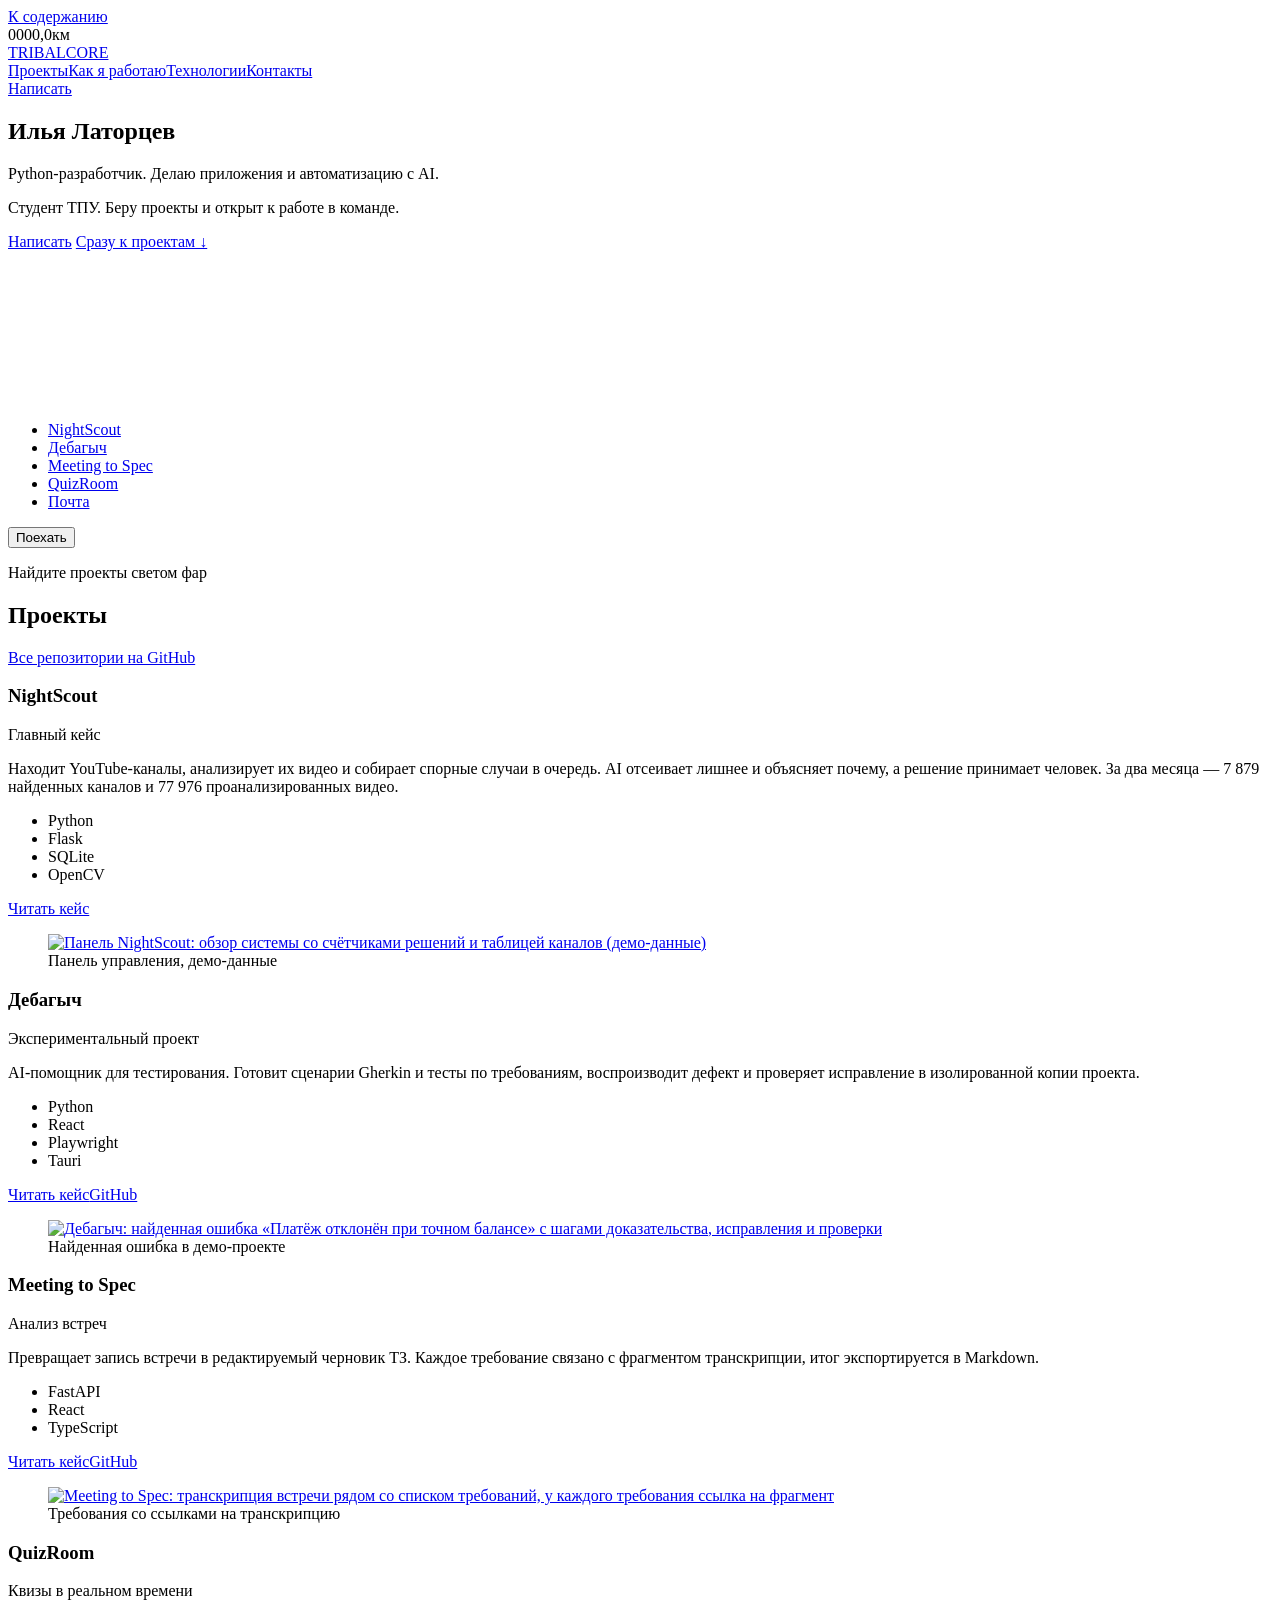
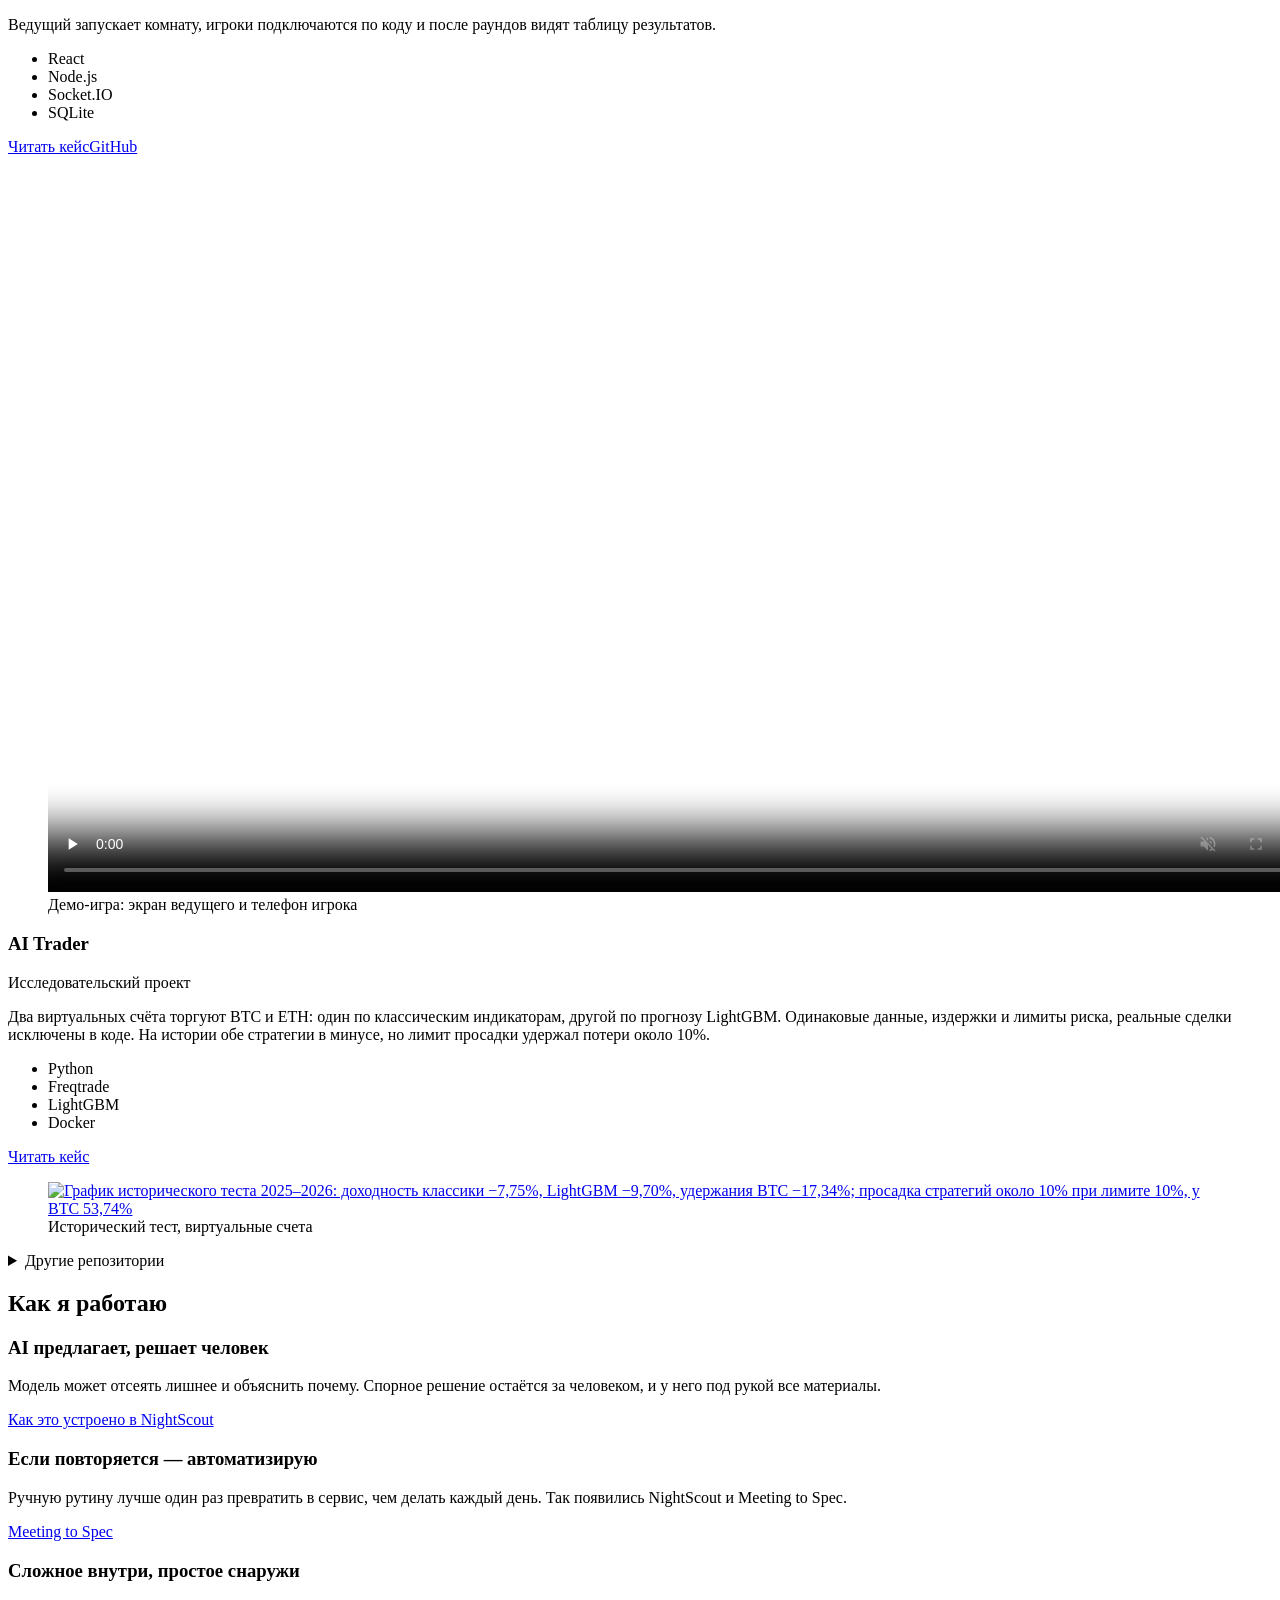
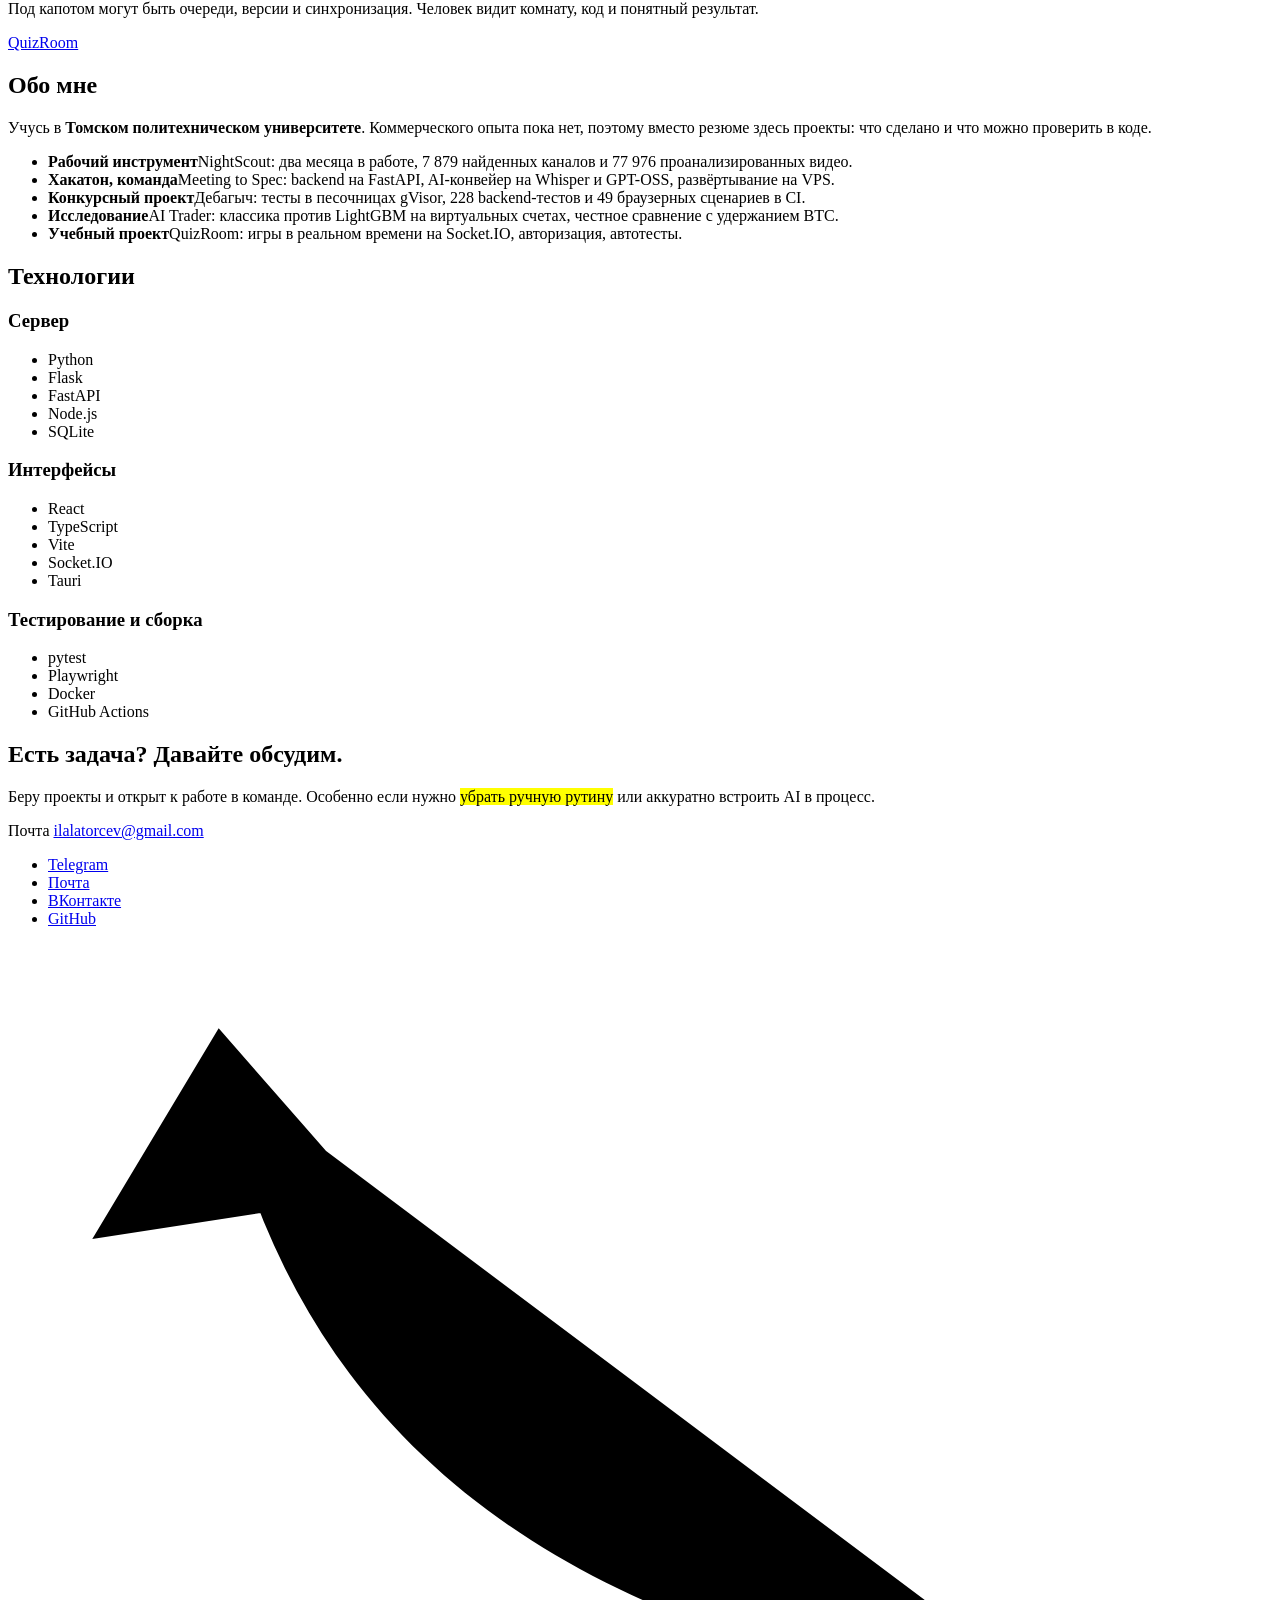
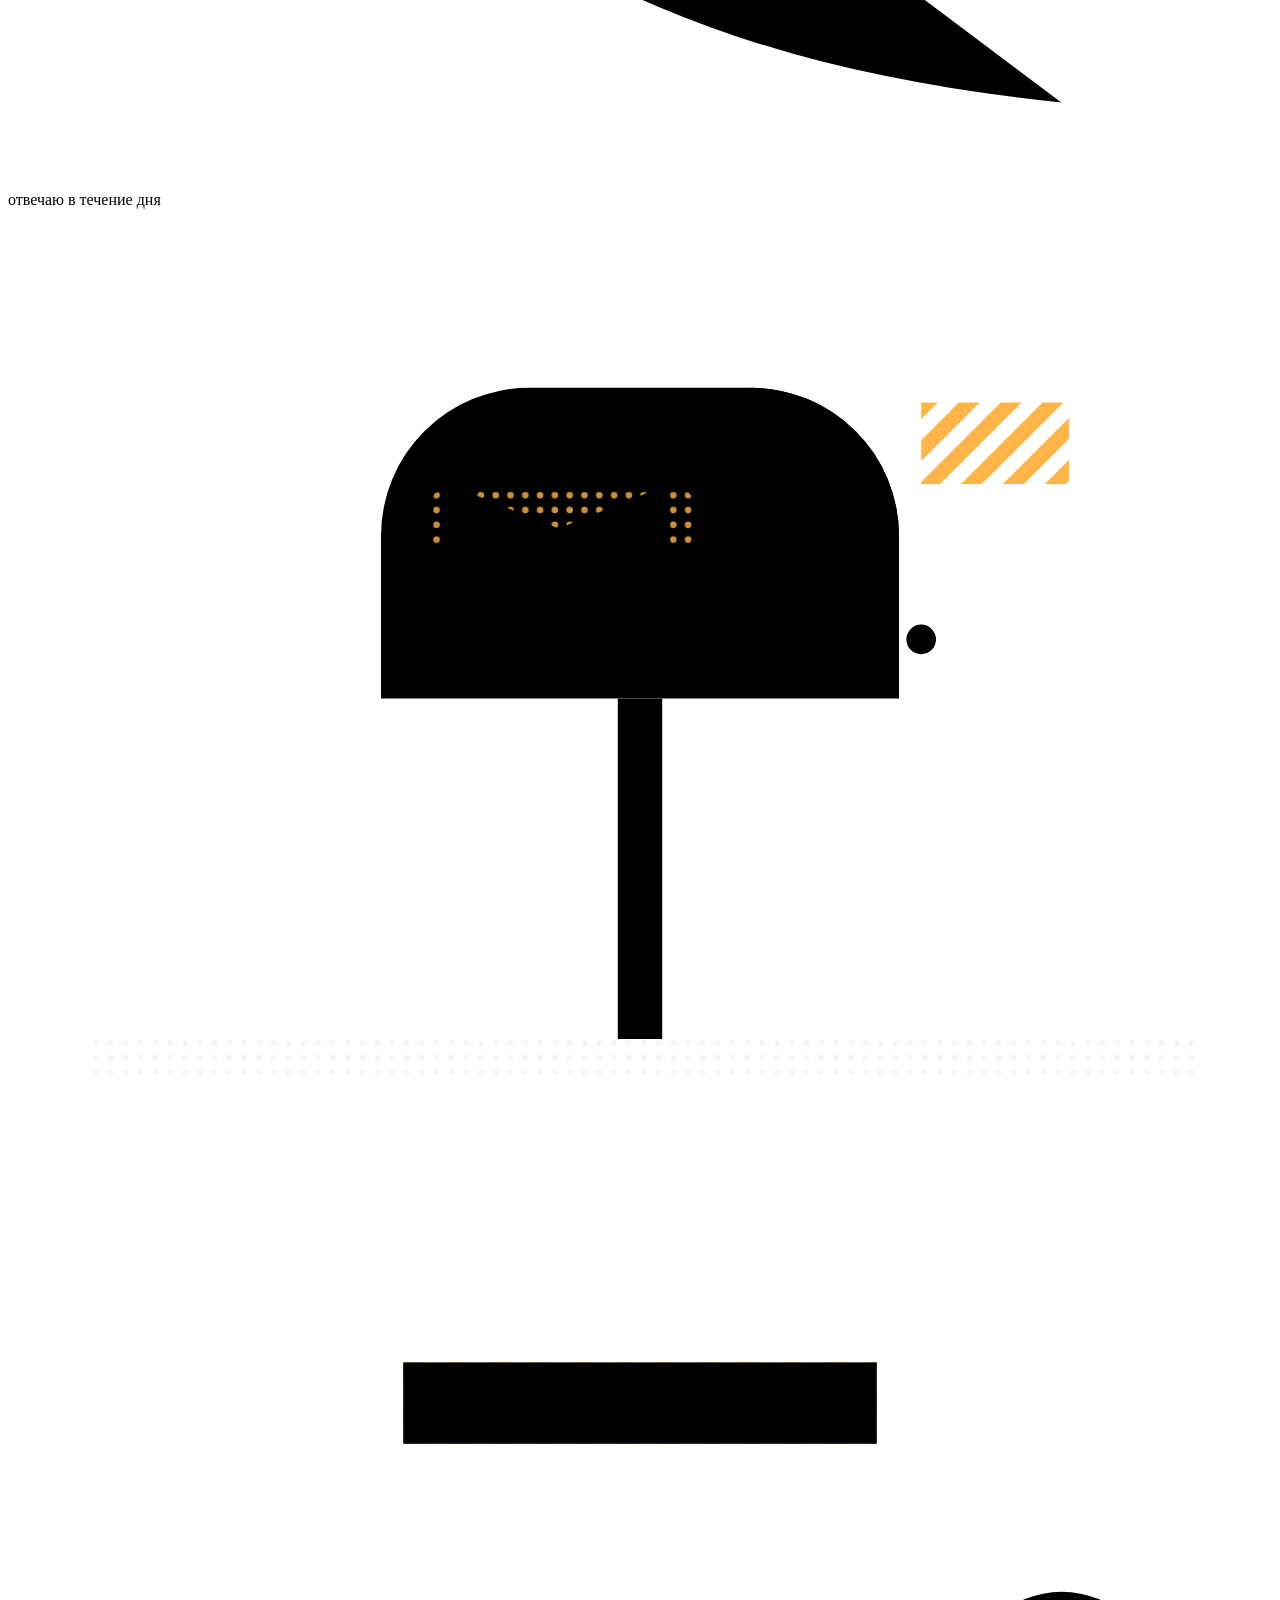
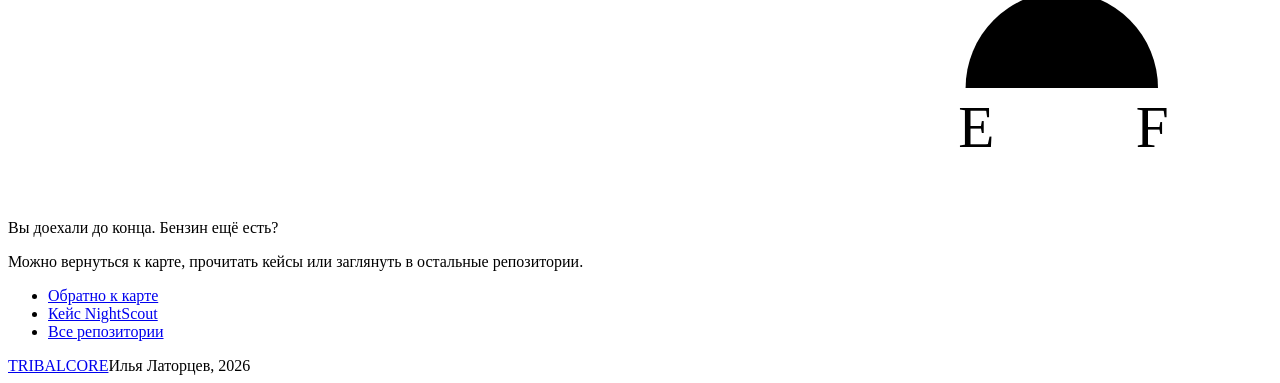
==== public/index.html @ ff216e02 "Portfolio site tribalcore.bond as deployed on 20.11.2026 Static site (public/), nginx and SNI router" ====
<!doctype html>
<html lang="ru">
<head>
  <meta charset="utf-8">
  <meta name="viewport" content="width=device-width, initial-scale=1">
  <meta name="theme-color" content="#0b1226">
  <meta name="description" content="Портфолио Ильи Латорцева. Python-разработчик: приложения и автоматизация с AI.">
  <link rel="canonical" href="https://tribalcore.bond/">
  <meta property="og:type" content="website">
  <meta property="og:locale" content="ru_RU">
  <meta property="og:site_name" content="TRIBALCORE">
  <meta property="og:title" content="Илья Латорцев, Python-разработчик">
  <meta property="og:description" content="Делаю приложения и автоматизацию с AI. Беру проекты и открыт к работе в команде.">
  <meta property="og:url" content="https://tribalcore.bond/">
  <meta property="og:image" content="https://tribalcore.bond/assets/og-home.jpg">
  <meta property="og:image:width" content="1200">
  <meta property="og:image:height" content="630">
  <meta name="twitter:card" content="summary_large_image">
  <link rel="icon" href="/assets/favicon.png" type="image/png">
  <link rel="preload" href="/assets/golos-cyrillic.woff2" as="font" type="font/woff2" crossorigin>
  <link rel="stylesheet" href="/assets/site.css">
  <title>Илья Латорцев | TRIBALCORE</title>
</head>
<body>
  <a class="skip-link" href="#main">К содержанию</a>

  <svg class="defs" width="0" height="0" aria-hidden="true" focusable="false">
    <defs>
      <pattern id="dots" width="4" height="4" patternUnits="userSpaceOnUse"><circle cx="1" cy="1" r=".75" fill="#e9eefb" opacity=".6"/></pattern>
      <pattern id="dots-amber" width="4" height="4" patternUnits="userSpaceOnUse"><circle cx="1" cy="1" r=".9" fill="#ffb547"/></pattern>
      <pattern id="dots-coral" width="4" height="4" patternUnits="userSpaceOnUse"><circle cx="1" cy="1" r=".9" fill="#ff8a7a"/></pattern>
      <pattern id="dots-lilac" width="4" height="4" patternUnits="userSpaceOnUse"><circle cx="1" cy="1" r=".9" fill="#b9a3ff"/></pattern>
      <pattern id="dots-aqua" width="4" height="4" patternUnits="userSpaceOnUse"><circle cx="1" cy="1" r=".9" fill="#6fd6c8"/></pattern>
      <pattern id="hatch-amber" width="8" height="8" patternUnits="userSpaceOnUse" patternTransform="rotate(45)"><rect width="4" height="8" fill="#ffb547"/></pattern>
    </defs>
  </svg>

  <div class="odo" aria-hidden="true">
    <div class="odo-ticks"></div>
    <div class="odo-read"><span class="odo-value" id="odo-value">0000,0</span><span class="odo-unit">км</span></div>
  </div>

  <header class="top">
    <div class="shell top-inner">
      <a class="brand" href="/" aria-label="TRIBALCORE, главная" translate="no"><i class="mark" aria-hidden="true"></i>TRIBALCORE</a>
      <nav aria-label="Разделы сайта">
        <a href="#projects">Проекты</a><a href="#principles">Как я работаю</a><a href="#stack">Технологии</a><a href="#contact">Контакты</a>
      </nav>
      <a class="btn btn-small" href="#contact">Написать</a>
    </div>
  </header>

  <main id="main" tabindex="-1">
    <section class="hero" aria-labelledby="hero-title">
      <div class="hero-text shell">
        <h1 id="hero-title">Илья Латорцев</h1>
        <p class="lead">Python-разработчик. Делаю приложения и автоматизацию с AI.</p>
        <p class="note">Студент ТПУ. Беру проекты и открыт к работе в команде.</p>
        <div class="hero-actions">
          <a class="btn btn-amber" href="#contact">Написать</a>
          <a class="text-link" href="#projects">Сразу к проектам ↓</a>
        </div>
      </div>

      <div class="scene" id="scene">
        <canvas class="scene-canvas" aria-hidden="true"></canvas>
        <ul class="pins" aria-label="Карта проектов">
          <li><a class="pin c-nightscout" href="/projects/nightscout" data-id="nightscout" data-title="NightScout"
                 data-desc="Находит YouTube-каналы. AI отсеивает лишнее, решает человек." data-cta="Читать кейс"><span class="pin-ring" aria-hidden="true"></span><span class="pin-label" translate="no">NightScout</span></a></li>
          <li><a class="pin c-debugych" href="/projects/debugych" data-id="debugych" data-title="Дебагыч"
                 data-desc="AI-помощник тестировщика: воспроизводит дефект и проверяет исправление." data-cta="Читать кейс"><span class="pin-ring" aria-hidden="true"></span><span class="pin-label" translate="no">Дебагыч</span></a></li>
          <li><a class="pin c-meeting" href="/projects/meeting-to-spec" data-id="meeting" data-title="Meeting to Spec"
                 data-desc="Превращает запись встречи в черновик ТЗ со ссылками на фрагменты." data-cta="Читать кейс"><span class="pin-ring" aria-hidden="true"></span><span class="pin-label" translate="no">Meeting to Spec</span></a></li>
          <li><a class="pin c-quizroom" href="/projects/quizroom" data-id="quizroom" data-title="QuizRoom"
                 data-desc="Квизы в реальном времени: комната, код для игроков, таблица результатов." data-cta="Читать кейс"><span class="pin-ring" aria-hidden="true"></span><span class="pin-label" translate="no">QuizRoom</span></a></li>
          <li><a class="pin c-mail" href="#contact" data-id="mail" data-title="Почтовый ящик"
                 data-desc="Есть задача или вакансия? Напишите, отвечаю в течение дня." data-cta="К контактам"><span class="pin-ring" aria-hidden="true"></span><span class="pin-label">Почта</span></a></li>
        </ul>
        <div class="scene-card" id="scene-card" hidden>
          <p class="card-title"><span class="card-dot" aria-hidden="true"></span><strong></strong></p>
          <p class="card-desc"></p>
          <a class="card-link text-link" href="#">Открыть</a>
        </div>
        <div class="scene-hint">
          <button class="btn btn-small" type="button" id="drive">Поехать</button>
          <p id="hint-text">Найдите проекты светом фар</p>
        </div>
        <p class="sr-only" aria-live="polite" id="scene-live"></p>
      </div>
    </section>

    <div class="hatch" aria-hidden="true"></div>

    <section class="section" id="projects" aria-labelledby="projects-title">
      <div class="shell">
        <div class="section-head">
          <h2 id="projects-title">Проекты</h2>
          <a class="text-link" href="https://github.com/tribalsm?tab=repositories">Все репозитории на GitHub</a>
        </div>

        <article class="project c-nightscout is-lead">
          <div class="project-text">
            <h3 translate="no">NightScout</h3>
            <p class="project-kind">Главный кейс</p>
            <p>Находит YouTube-каналы, анализирует их видео и собирает спорные случаи в очередь. AI отсеивает лишнее и объясняет почему, а решение принимает человек. За два месяца&nbsp;— 7&nbsp;879 найденных каналов и 77&nbsp;976 проанализированных видео.</p>
            <ul class="tags" aria-label="Технологии"><li>Python</li><li>Flask</li><li>SQLite</li><li>OpenCV</li></ul>
            <a class="text-link" href="/projects/nightscout">Читать кейс</a>
          </div>
          <figure class="project-art shot">
            <a class="shot-frame" href="/assets/case-nightscout.webp"><img src="/assets/case-nightscout.webp" width="1120" height="700" loading="lazy" decoding="async" alt="Панель NightScout: обзор системы со счётчиками решений и таблицей каналов (демо-данные)"></a>
            <figcaption>Панель управления, демо-данные</figcaption>
          </figure>
        </article>

        <article class="project c-debugych is-flip">
          <div class="project-text">
            <h3 translate="no">Дебагыч</h3>
            <p class="project-kind">Экспериментальный проект</p>
            <p>AI-помощник для тестирования. Готовит сценарии Gherkin и тесты по требованиям, воспроизводит дефект и проверяет исправление в изолированной копии проекта.</p>
            <ul class="tags" aria-label="Технологии"><li>Python</li><li>React</li><li>Playwright</li><li>Tauri</li></ul>
            <p class="project-links"><a class="text-link" href="/projects/debugych">Читать кейс</a><a class="text-link" href="https://github.com/tribalsm/debugych">GitHub</a></p>
          </div>
          <figure class="project-art shot">
            <a class="shot-frame" href="/assets/case-debugych.webp"><img src="/assets/case-debugych.webp" width="1120" height="639" loading="lazy" decoding="async" alt="Дебагыч: найденная ошибка «Платёж отклонён при точном балансе» с шагами доказательства, исправления и проверки"></a>
            <figcaption>Найденная ошибка в демо-проекте</figcaption>
          </figure>
        </article>

        <article class="project c-meeting">
          <div class="project-text">
            <h3 translate="no">Meeting to Spec</h3>
            <p class="project-kind">Анализ встреч</p>
            <p>Превращает запись встречи в редактируемый черновик ТЗ. Каждое требование связано с фрагментом транскрипции, итог экспортируется в Markdown.</p>
            <ul class="tags" aria-label="Технологии"><li>FastAPI</li><li>React</li><li>TypeScript</li></ul>
            <p class="project-links"><a class="text-link" href="/projects/meeting-to-spec">Читать кейс</a><a class="text-link" href="https://github.com/tribalsm/meeting-to-spec">GitHub</a></p>
          </div>
          <figure class="project-art shot">
            <a class="shot-frame" href="/assets/case-meeting.webp"><img src="/assets/case-meeting.webp" width="656" height="440" loading="lazy" decoding="async" alt="Meeting to Spec: транскрипция встречи рядом со списком требований, у каждого требования ссылка на фрагмент"></a>
            <figcaption>Требования со ссылками на транскрипцию</figcaption>
          </figure>
        </article>

        <article class="project c-quizroom is-flip">
          <div class="project-text">
            <h3 translate="no">QuizRoom</h3>
            <p class="project-kind">Квизы в реальном времени</p>
            <p>Ведущий запускает комнату, игроки подключаются по коду и после раундов видят таблицу результатов.</p>
            <ul class="tags" aria-label="Технологии"><li>React</li><li>Node.js</li><li>Socket.IO</li><li>SQLite</li></ul>
            <p class="project-links"><a class="text-link" href="/projects/quizroom">Читать кейс</a><a class="text-link" href="https://github.com/tribalsm/quizroom">GitHub</a></p>
          </div>
          <figure class="project-art shot">
            <div class="shot-frame"><video class="demo-video" src="/assets/quizroom-demo.mp4" poster="/assets/quizroom-demo-poster.webp" width="1280" height="720" muted loop playsinline preload="none" controls aria-label="Запись демо-игры QuizRoom: экран ведущего и телефон игрока"></video></div>
            <figcaption>Демо-игра: экран ведущего и телефон игрока</figcaption>
          </figure>
        </article>

        <article class="project c-trader">
          <div class="project-text">
            <h3 translate="no">AI Trader</h3>
            <p class="project-kind">Исследовательский проект</p>
            <p>Два виртуальных счёта торгуют BTC и ETH: один по классическим индикаторам, другой по прогнозу LightGBM. Одинаковые данные, издержки и лимиты риска, реальные сделки исключены в коде. На истории обе стратегии в минусе, но лимит просадки удержал потери около 10%.</p>
            <ul class="tags" aria-label="Технологии"><li>Python</li><li>Freqtrade</li><li>LightGBM</li><li>Docker</li></ul>
            <a class="text-link" href="/projects/ai-trader">Читать кейс</a>
          </div>
          <figure class="project-art shot">
            <a class="shot-frame" href="/assets/case-trader.webp"><img src="/assets/case-trader.webp" width="1120" height="700" loading="lazy" decoding="async" alt="График исторического теста 2025–2026: доходность классики −7,75%, LightGBM −9,70%, удержания BTC −17,34%; просадка стратегий около 10% при лимите 10%, у BTC 53,74%"></a>
            <figcaption>Исторический тест, виртуальные счета</figcaption>
          </figure>
        </article>

        <details class="more">
          <summary>Другие репозитории</summary>
          <ul>
            <li><a class="text-link" href="https://github.com/tribalsm/BookofRecipes">HardRecipe</a><span>Макет поиска рецептов по продуктам</span></li>
            <li><a class="text-link" href="https://github.com/tribalsm/sitefortopit">Сайт-визитка</a><span>Личный одностраничный сайт</span></li>
          </ul>
        </details>
      </div>
    </section>

    <div class="hatch" aria-hidden="true"></div>

    <section class="section" id="principles" aria-labelledby="principles-title">
      <div class="shell">
        <h2 id="principles-title">Как я работаю</h2>
        <div class="principles">
          <article>
            <h3>AI предлагает, решает человек</h3>
            <p>Модель может отсеять лишнее и объяснить почему. Спорное решение остаётся за человеком, и у него под рукой все материалы.</p>
            <a class="text-link" href="/projects/nightscout">Как это устроено в NightScout</a>
          </article>
          <article>
            <h3>Если повторяется — автоматизирую</h3>
            <p>Ручную рутину лучше один раз превратить в сервис, чем делать каждый день. Так появились NightScout и Meeting to Spec.</p>
            <a class="text-link" href="/projects/meeting-to-spec">Meeting to Spec</a>
          </article>
          <article>
            <h3>Сложное внутри, простое снаружи</h3>
            <p>Под капотом могут быть очереди, версии и синхронизация. Человек видит комнату, код и понятный результат.</p>
            <a class="text-link" href="/projects/quizroom">QuizRoom</a>
          </article>
        </div>
      </div>
    </section>

    <div class="hatch" aria-hidden="true"></div>

    <section class="section" id="about" aria-labelledby="about-title">
      <div class="shell about">
        <h2 id="about-title">Обо мне</h2>
        <div class="about-text">
          <p>Учусь в <strong>Томском политехническом университете</strong>. Коммерческого опыта пока нет, поэтому вместо резюме здесь проекты: что сделано и что можно проверить в коде.</p>
          <ul class="about-list">
            <li class="c-nightscout"><b>Рабочий инструмент</b><span>NightScout: два месяца в работе, 7&nbsp;879 найденных каналов и 77&nbsp;976 проанализированных видео.</span></li>
            <li class="c-meeting"><b>Хакатон, команда</b><span>Meeting to Spec: backend на FastAPI, AI-конвейер на Whisper и GPT-OSS, развёртывание на VPS.</span></li>
            <li class="c-debugych"><b>Конкурсный проект</b><span>Дебагыч: тесты в песочницах gVisor, 228 backend-тестов и 49 браузерных сценариев в CI.</span></li>
            <li class="c-trader"><b>Исследование</b><span>AI Trader: классика против LightGBM на виртуальных счетах, честное сравнение с удержанием BTC.</span></li>
            <li class="c-quizroom"><b>Учебный проект</b><span>QuizRoom: игры в реальном времени на Socket.IO, авторизация, автотесты.</span></li>
          </ul>
        </div>
      </div>
    </section>

    <div class="hatch" aria-hidden="true"></div>

    <section class="section" id="stack" aria-labelledby="stack-title">
      <div class="shell">
        <h2 id="stack-title">Технологии</h2>
        <div class="stack">
          <div><h3>Сервер</h3><ul class="tags"><li>Python</li><li>Flask</li><li>FastAPI</li><li>Node.js</li><li>SQLite</li></ul></div>
          <div><h3>Интерфейсы</h3><ul class="tags"><li>React</li><li>TypeScript</li><li>Vite</li><li>Socket.IO</li><li>Tauri</li></ul></div>
          <div><h3>Тестирование и сборка</h3><ul class="tags"><li>pytest</li><li>Playwright</li><li>Docker</li><li>GitHub Actions</li></ul></div>
        </div>
      </div>
    </section>

    <div class="hatch" aria-hidden="true"></div>

    <section class="section contact" id="contact" aria-labelledby="contact-title">
      <div class="shell contact-inner">
        <div class="contact-text">
          <h2 id="contact-title">Есть задача? Давайте обсудим.</h2>
          <p class="contact-lead">Беру проекты и открыт к работе в команде. Особенно если нужно <mark>убрать ручную рутину</mark> или аккуратно встроить AI в процесс.</p>
          <p class="mail-line">Почта <a href="mailto:ilalatorcev@gmail.com" translate="no">ilalatorcev@gmail.com</a>
            <button class="copy" type="button" id="copy-mail" data-mail="ilalatorcev@gmail.com" hidden>Скопировать</button>
            <span class="copy-status" role="status" id="copy-status"></span></p>
          <ul class="contact-buttons">
            <li><a class="btn btn-amber" href="https://t.me/TribalSM">Telegram</a></li>
            <li><a class="btn" href="mailto:ilalatorcev@gmail.com">Почта</a></li>
            <li><a class="btn" href="https://vk.ru/ilya_latorcev">ВКонтакте</a></li>
            <li><a class="btn" href="https://github.com/tribalsm">GitHub</a></li>
          </ul>
          <p class="scribble"><svg viewBox="0 0 60 40" aria-hidden="true"><path d="M50 36 C30 34 14 26 10 6 M4 14 L10 4 L17 12"/></svg>отвечаю в течение дня</p>
        </div>
        <figure class="contact-art" aria-hidden="true">
          <svg viewBox="0 0 320 240" class="ill">
            <line x1="10" y1="220" x2="310" y2="220"/>
            <rect x="10" y="220" width="300" height="12" fill="url(#dots)" stroke="none"/>
            <rect x="154" y="128" width="12" height="92" class="ill-fill"/>
            <path d="M90 128 V84 a40 40 0 0 1 40 -40 H190 a40 40 0 0 1 40 40 V128 Z" class="ill-fill"/>
            <path d="M190 44 a40 40 0 0 1 40 40 V128"/>
            <line x1="112" y1="100" x2="168" y2="100"/>
            <rect x="104" y="72" width="70" height="16" rx="2" fill="url(#dots-amber)" stroke="none" opacity=".8"/>
            <path d="M108 70 h60 v20 h-60 Z M108 70 l30 12 l30 -12"/>
            <line x1="236" y1="112" x2="236" y2="48"/>
            <path d="M236 48 h40 v22 h-40" fill="url(#hatch-amber)"/>
            <circle cx="236" cy="112" r="4" class="ill-fill"/>
          </svg>
        </figure>
      </div>
    </section>
  </main>

  <footer class="end">
    <div class="shell end-inner">
      <figure class="end-art" aria-hidden="true">
        <svg viewBox="0 0 320 180" class="ill">
          <path d="M40 176 L140 40 M280 176 L180 40"/>
          <path d="M160 176 V150 M160 136 V112 M160 98 V80 M160 68 V56" stroke-dasharray="1 0"/>
          <rect x="96" y="62" width="128" height="22" fill="url(#hatch-amber)" stroke="none"/>
          <rect x="96" y="62" width="128" height="22"/>
          <line x1="106" y1="84" x2="106" y2="118"/><line x1="214" y1="84" x2="214" y2="118"/>
          <path d="M248 150 a26 26 0 0 1 52 0"/>
          <line x1="274" y1="150" x2="258" y2="134" class="accent-stroke" stroke-width="2.4"/>
          <text x="246" y="166" class="ill-text">E</text><text x="294" y="166" class="ill-text">F</text>
        </svg>
      </figure>
      <div class="end-text">
        <p class="end-title">Вы доехали до конца. Бензин ещё есть?</p>
        <p>Можно вернуться к карте, прочитать кейсы или заглянуть в остальные репозитории.</p>
        <ul class="end-links">
          <li><a class="text-link" href="#main">Обратно к карте</a></li>
          <li><a class="text-link" href="/projects/nightscout">Кейс NightScout</a></li>
          <li><a class="text-link" href="https://github.com/tribalsm?tab=repositories">Все репозитории</a></li>
        </ul>
      </div>
    </div>
    <div class="shell end-bottom"><a class="brand" href="/" translate="no"><i class="mark" aria-hidden="true"></i>TRIBALCORE</a><span>Илья Латорцев, 2026</span></div>
  </footer>

  <script src="/assets/site.js" defer></script>
  <script src="/assets/scene2d.js" defer></script>
  <script type="module" src="/assets/scene3d.js"></script>
</body>
</html>
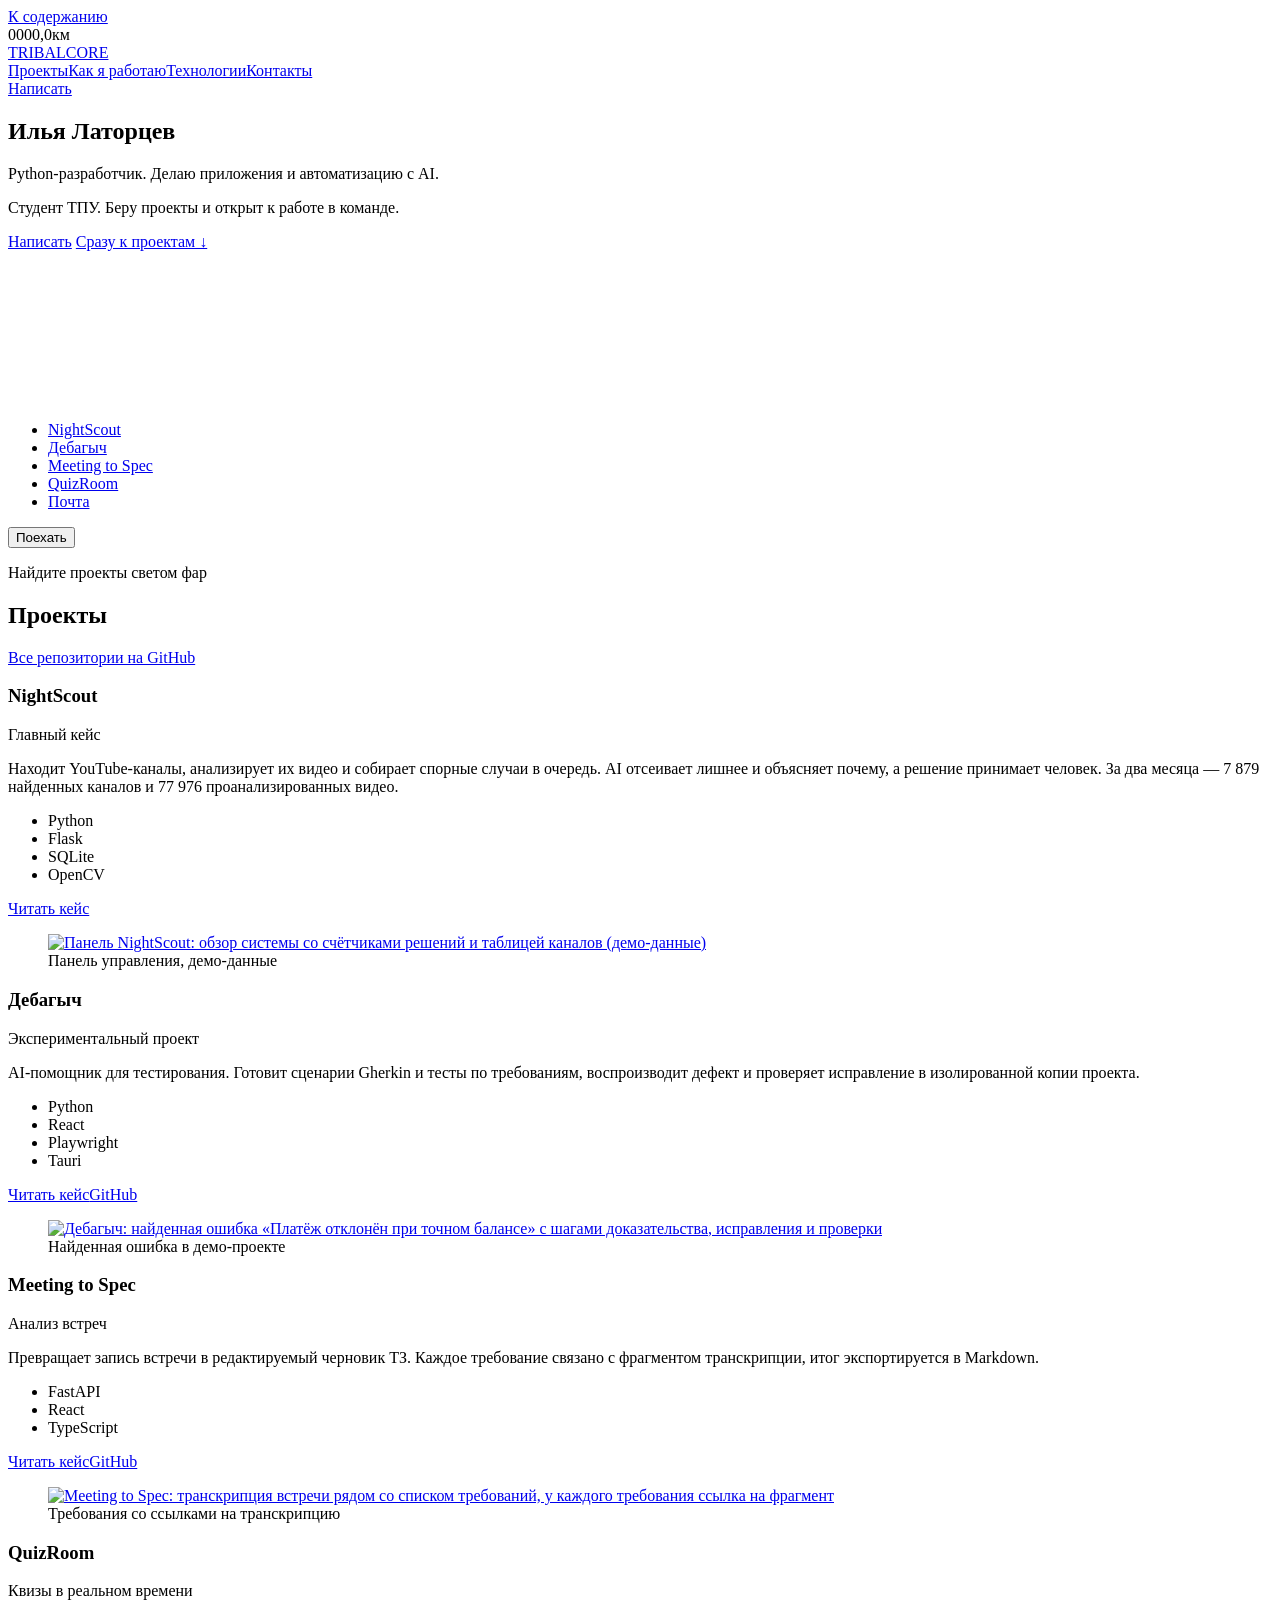
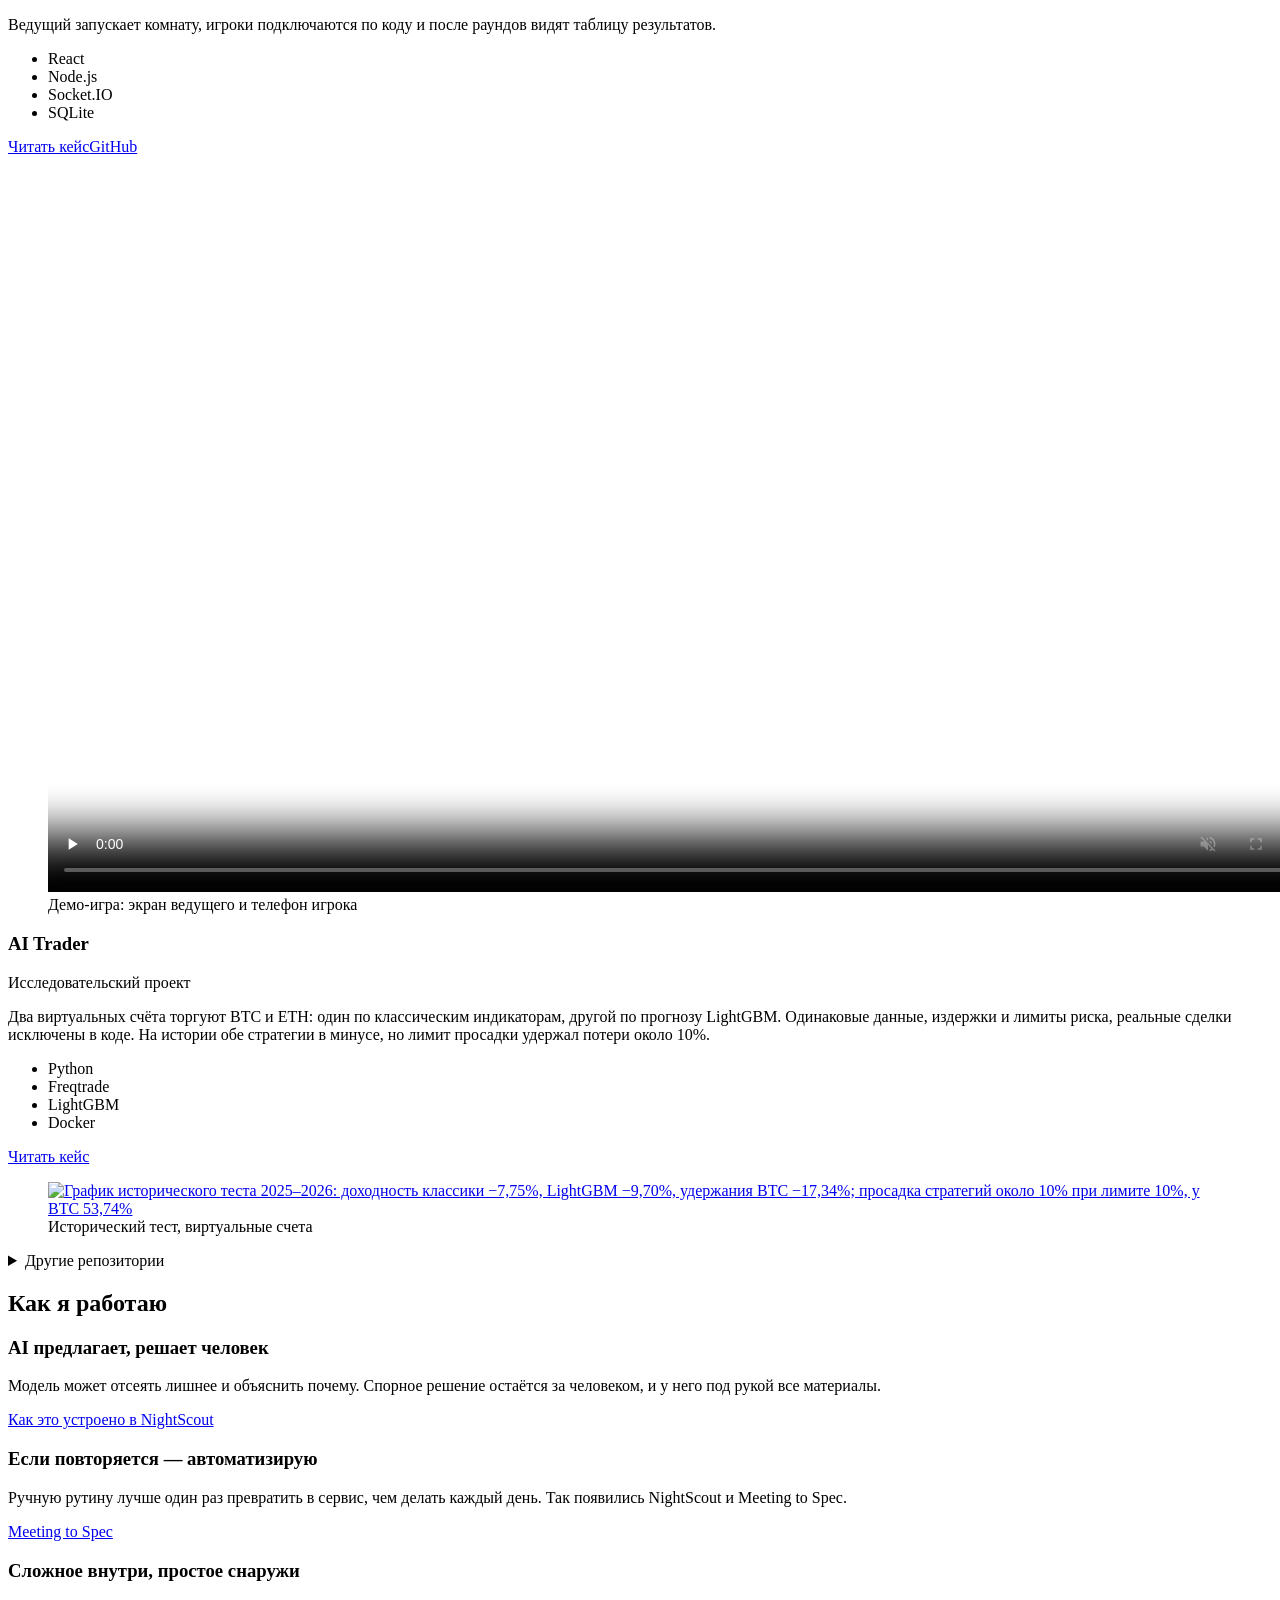
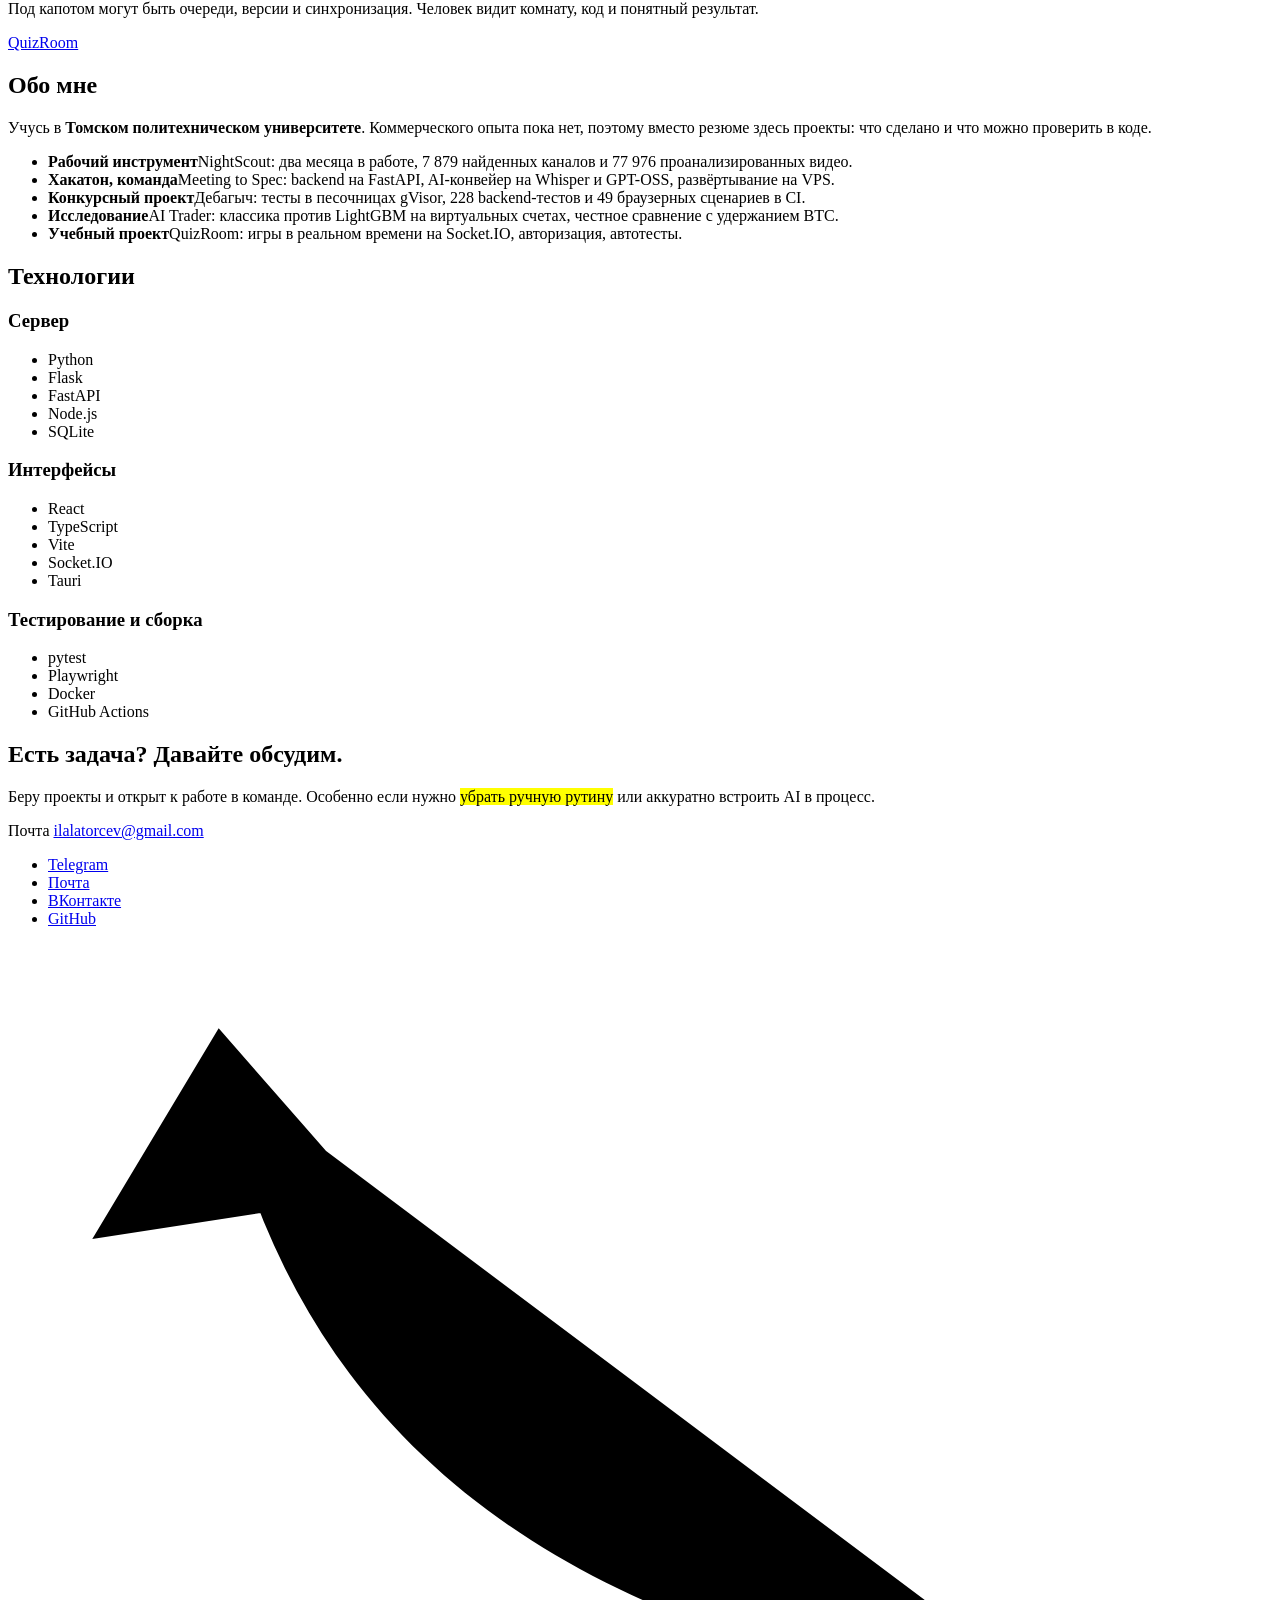
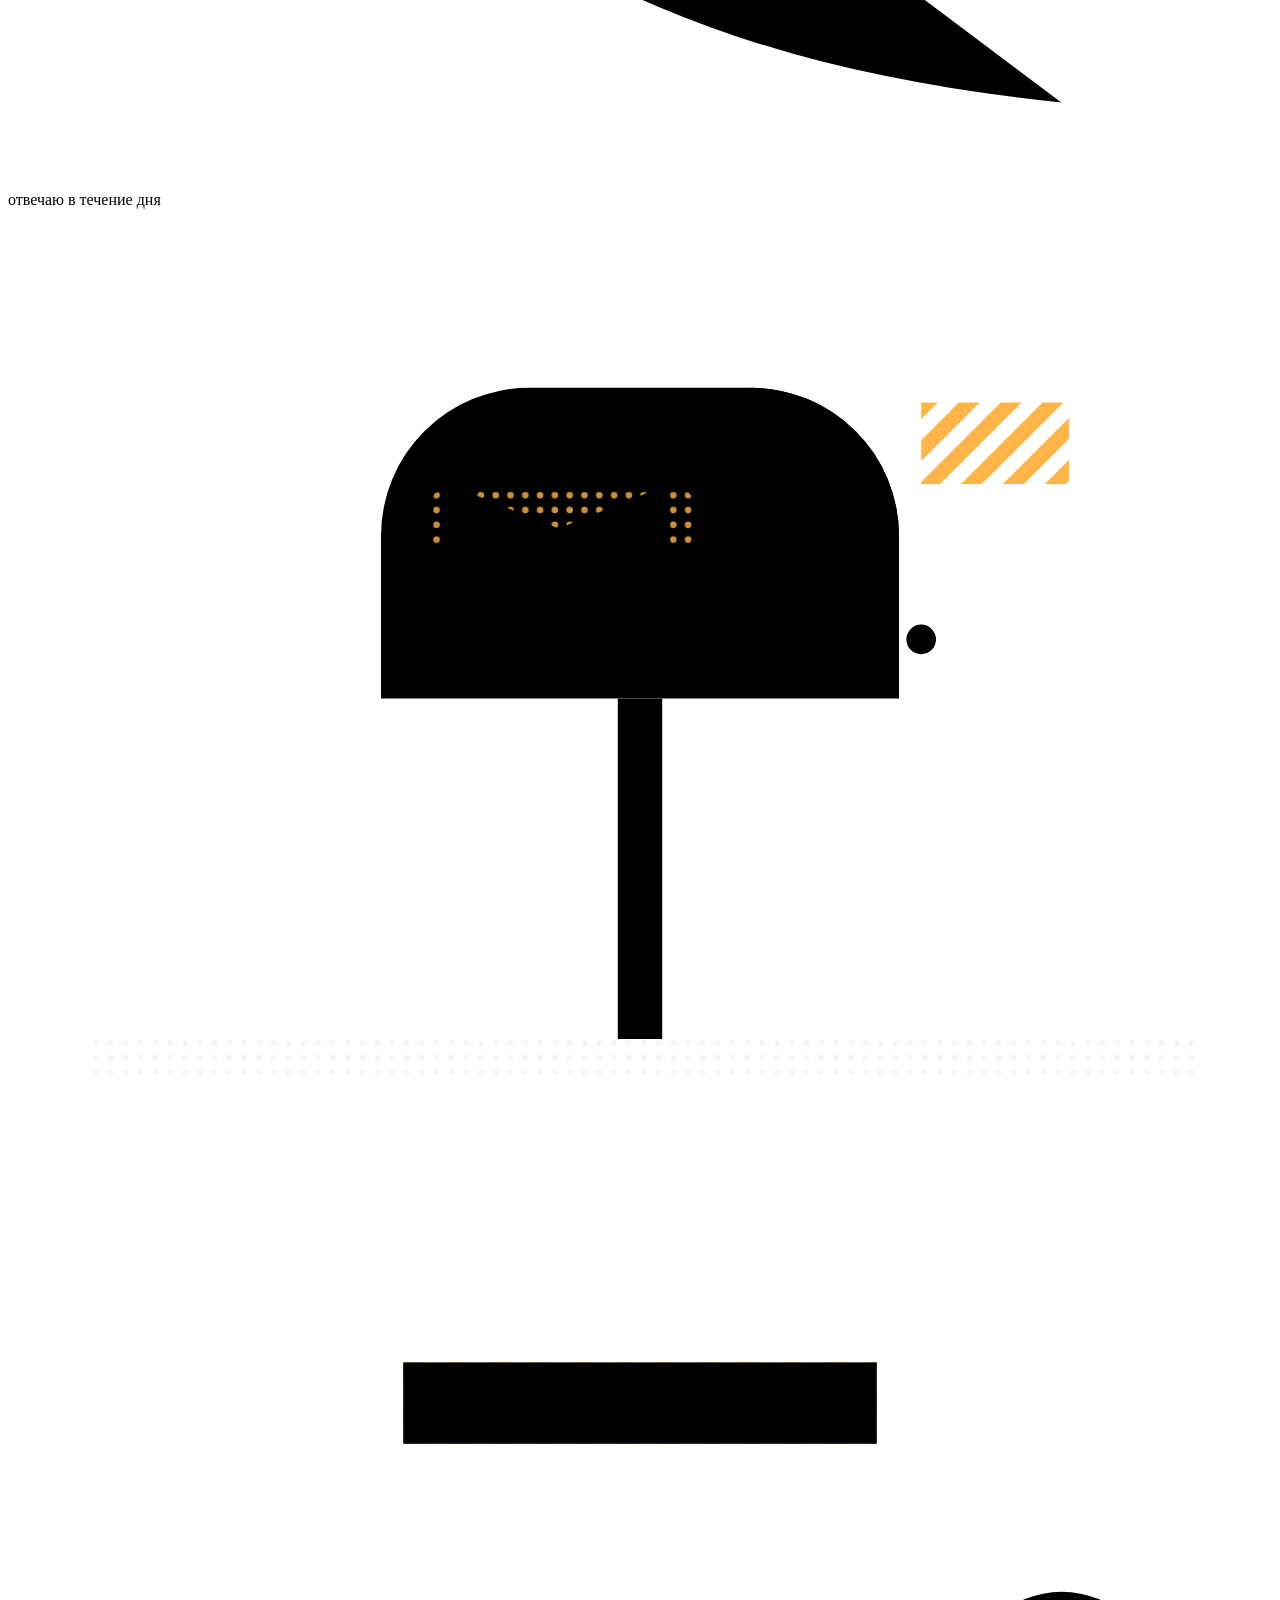
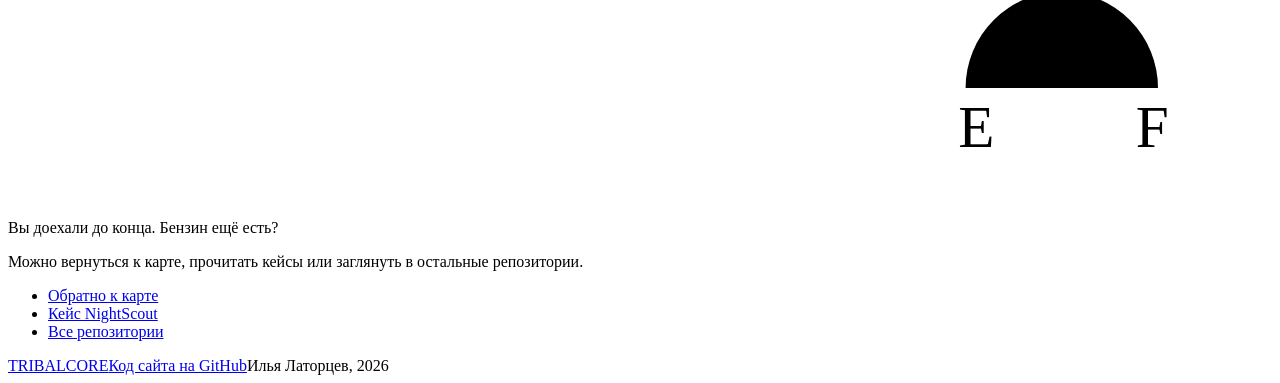
==== commit 0e62fd8f: "Link the site's source repository in the footer Co-Authored-By: Claude Opus 5.5 <noreply@anthropic.c" ====
--- a/public/index.html
+++ b/public/index.html
@@ -295,7 +295,7 @@
         </ul>
       </div>
     </div>
-    <div class="shell end-bottom"><a class="brand" href="/" translate="no"><i class="mark" aria-hidden="true"></i>TRIBALCORE</a><span>Илья Латорцев, 2026</span></div>
+    <div class="shell end-bottom"><a class="brand" href="/" translate="no"><i class="mark" aria-hidden="true"></i>TRIBALCORE</a><a class="end-source" href="https://github.com/tribalsm/tribalcore">Код сайта на GitHub</a><span>Илья Латорцев, 2026</span></div>
   </footer>
 
   <script src="/assets/site.js" defer></script>
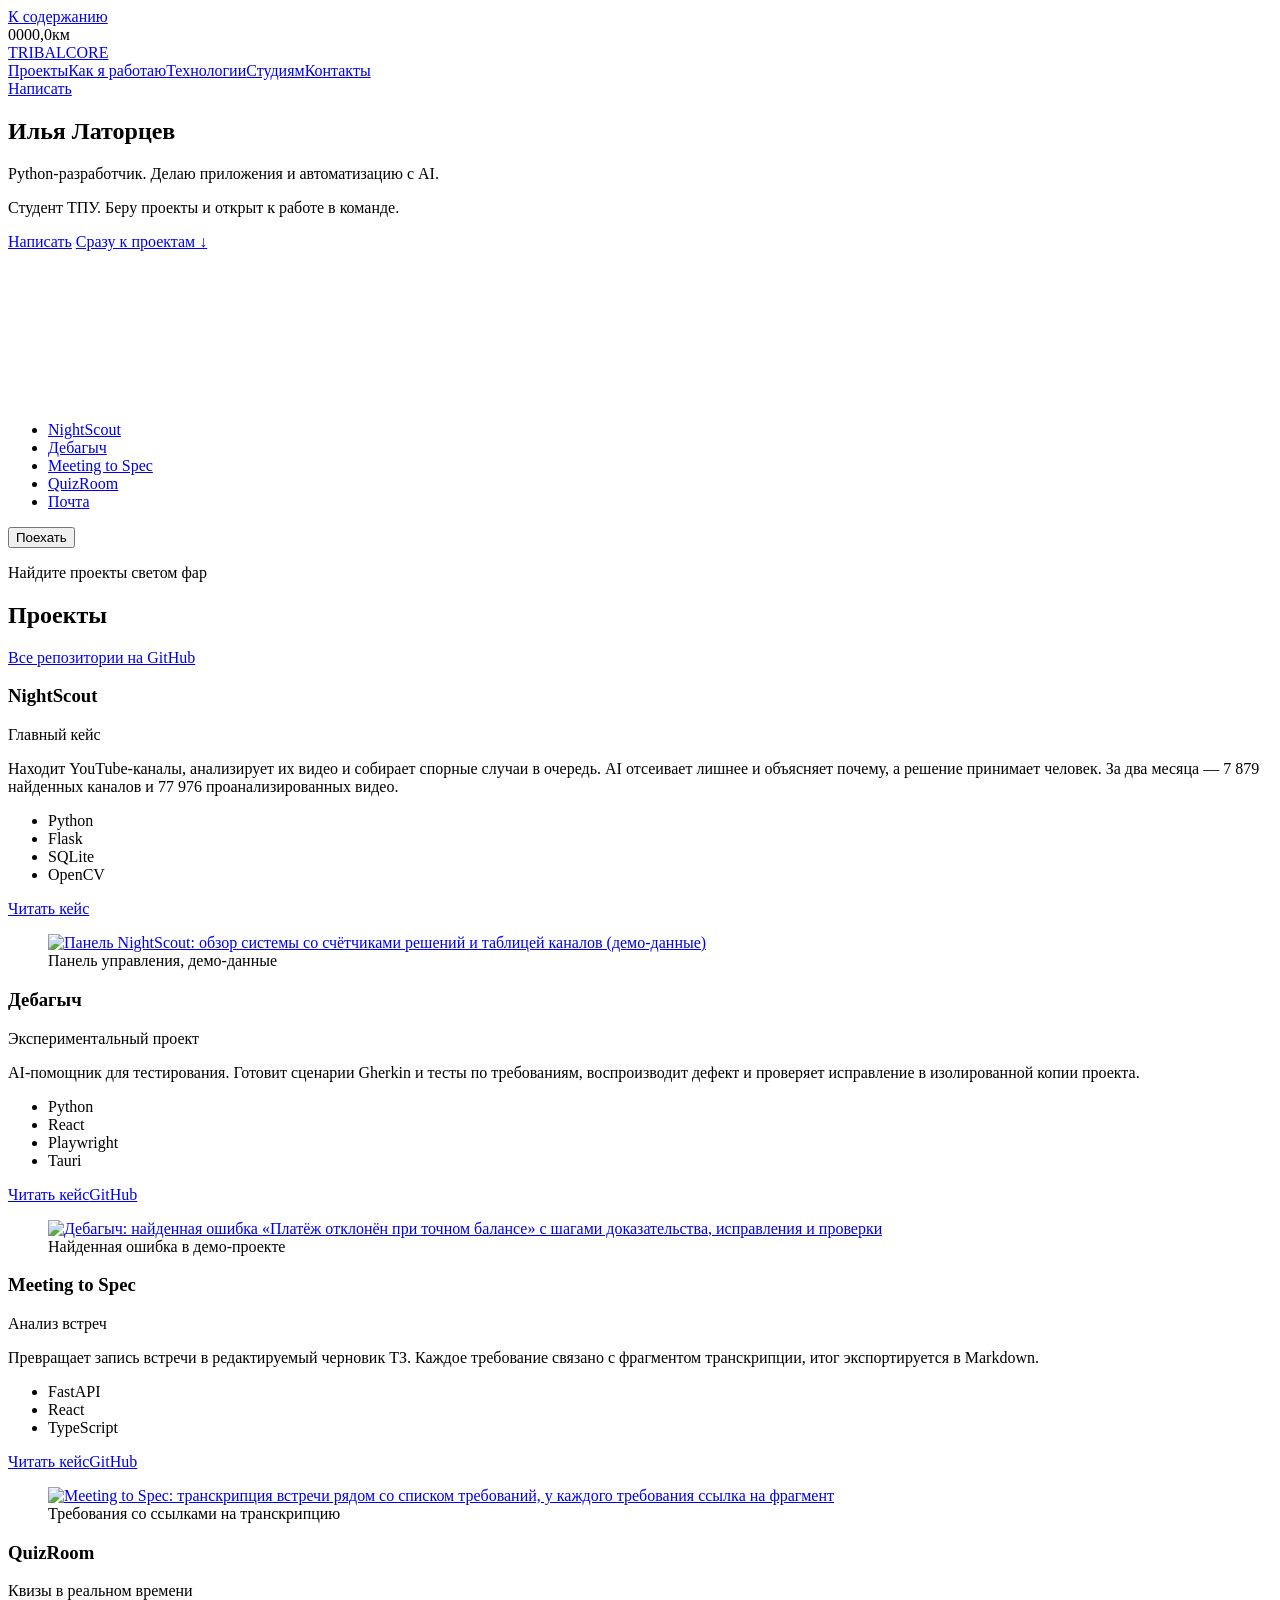
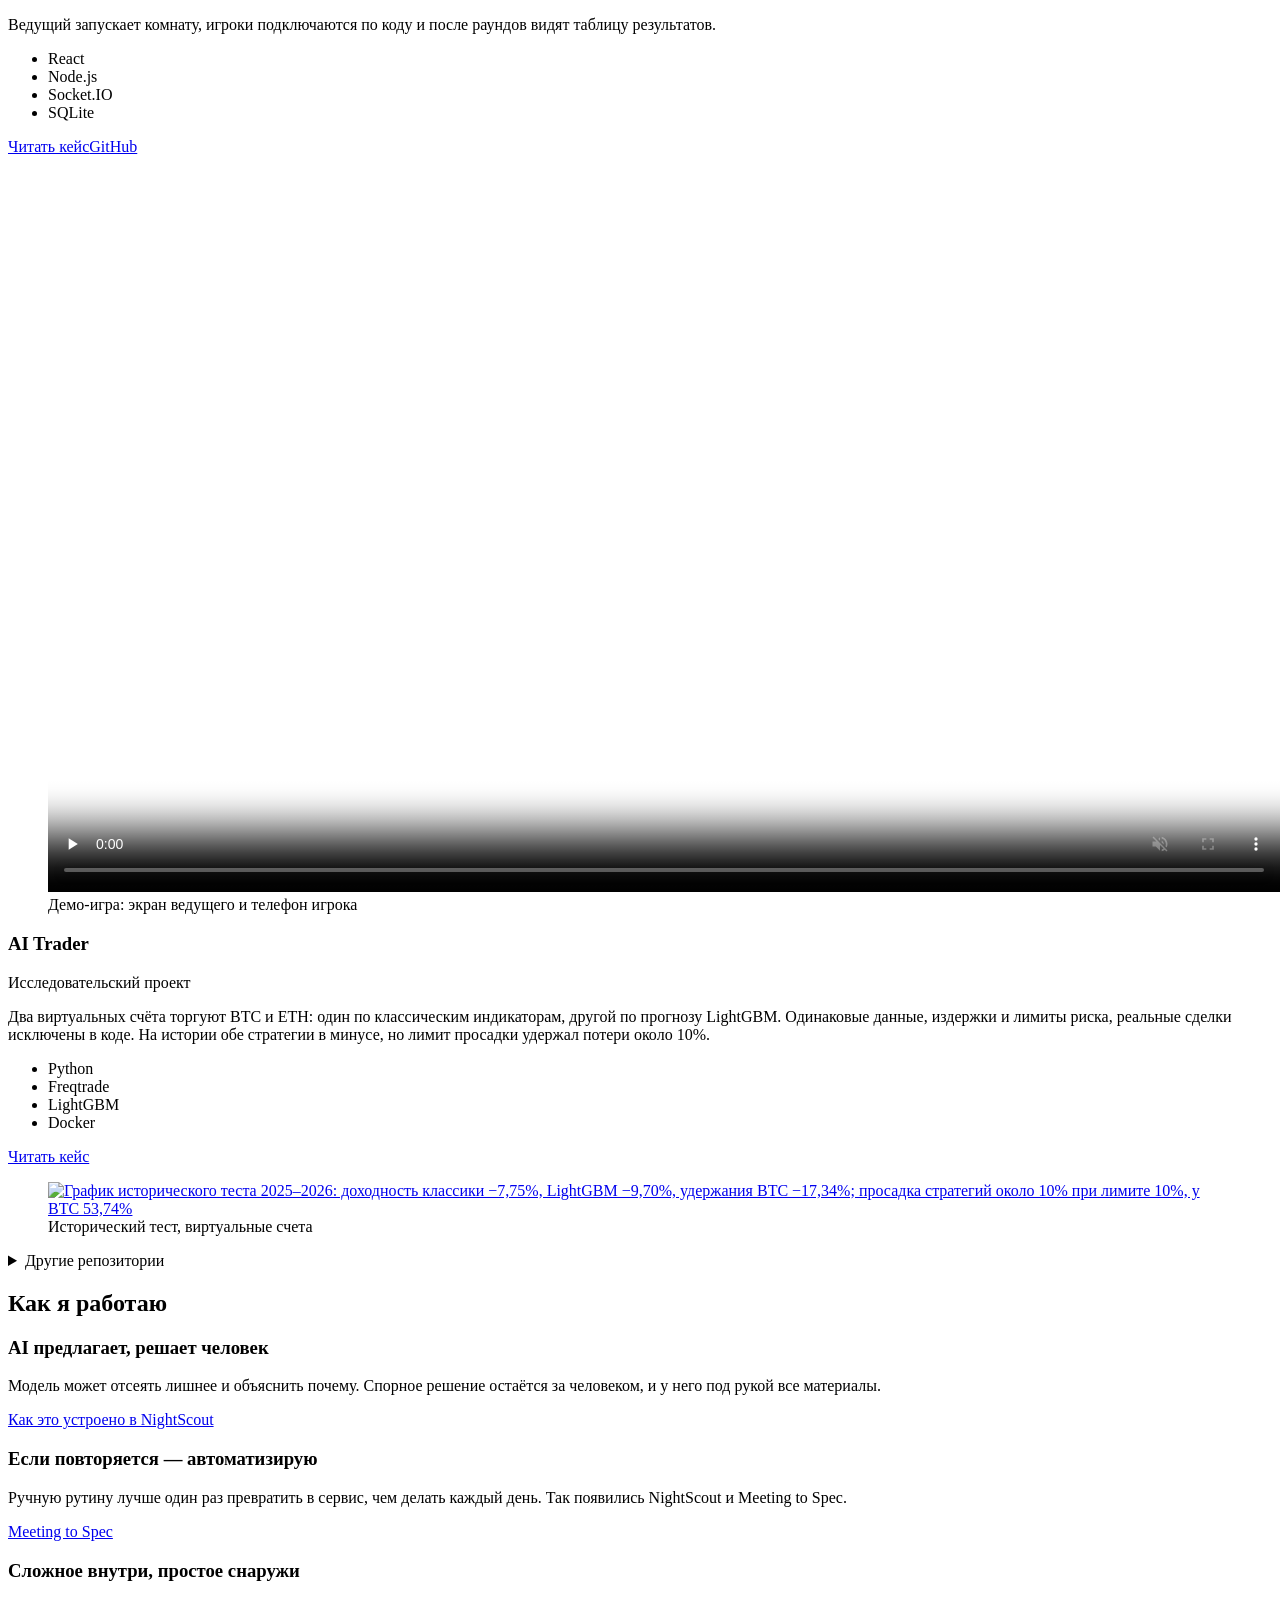
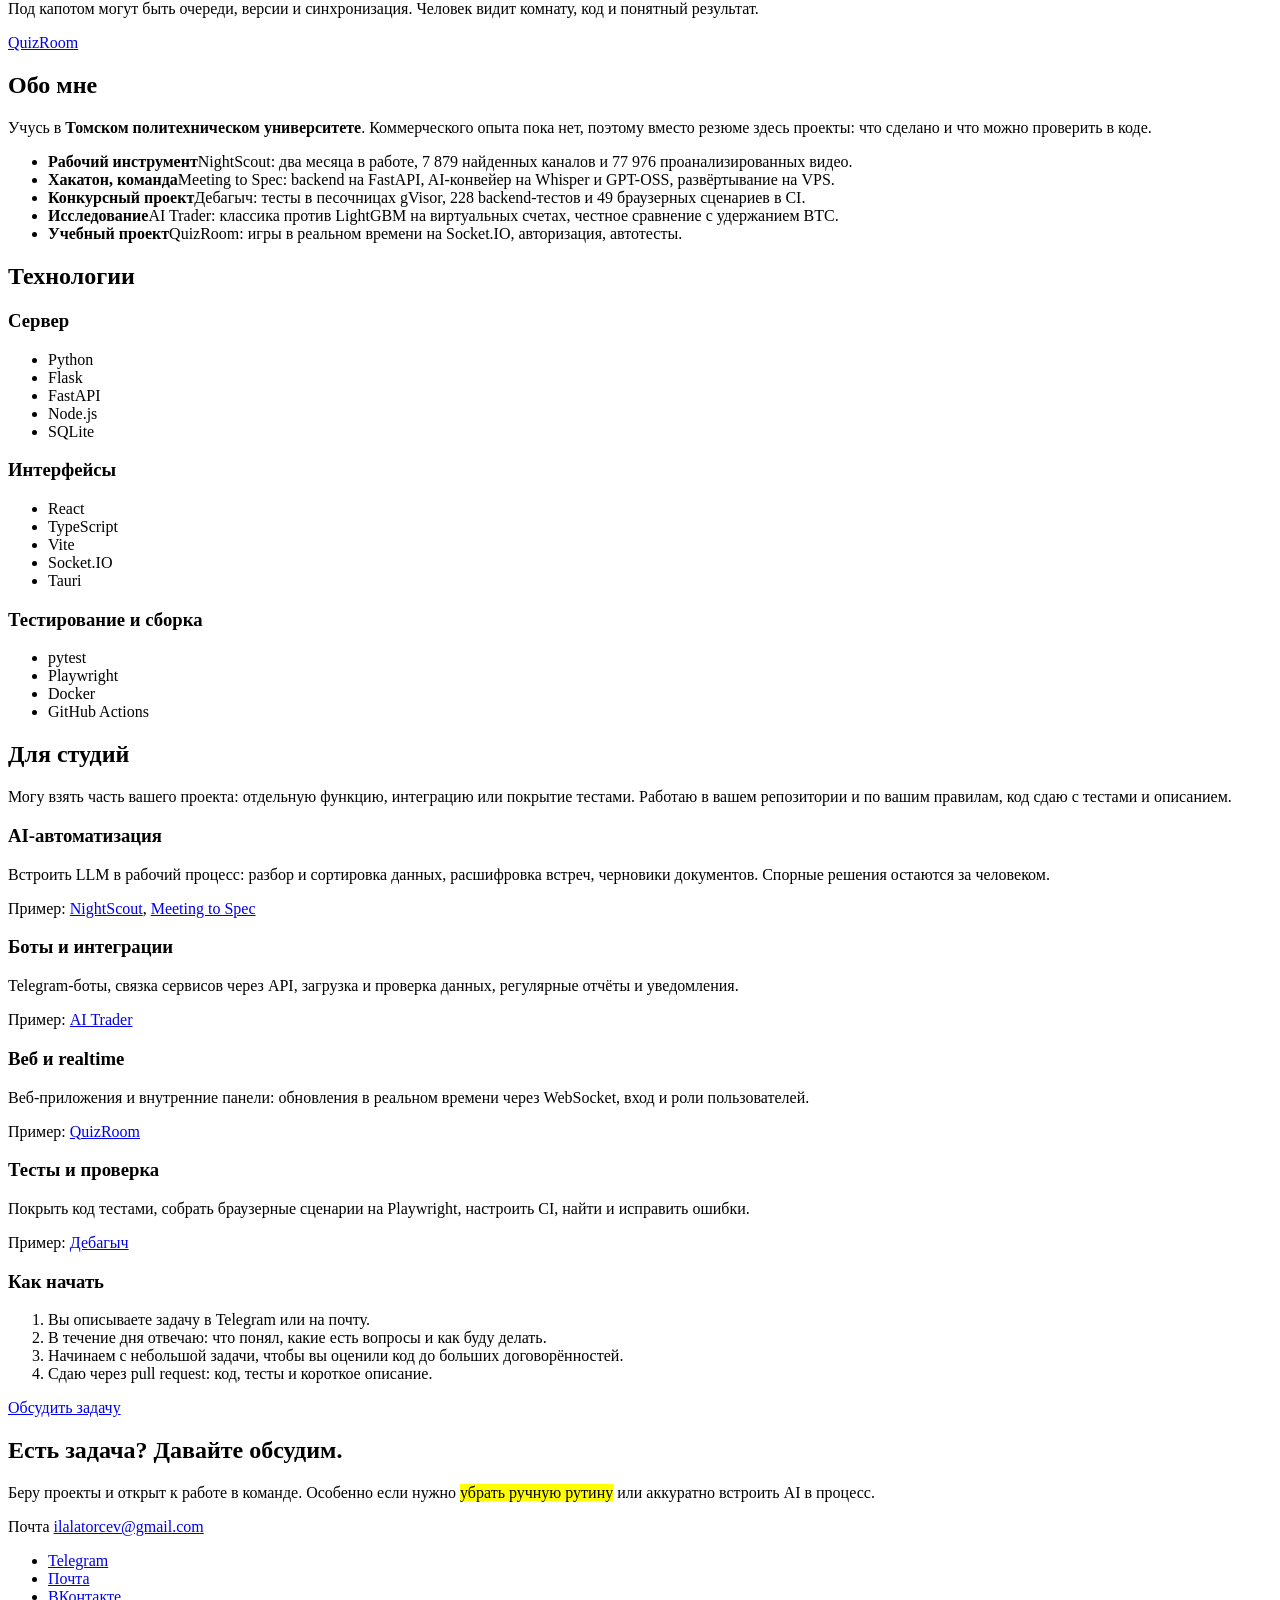
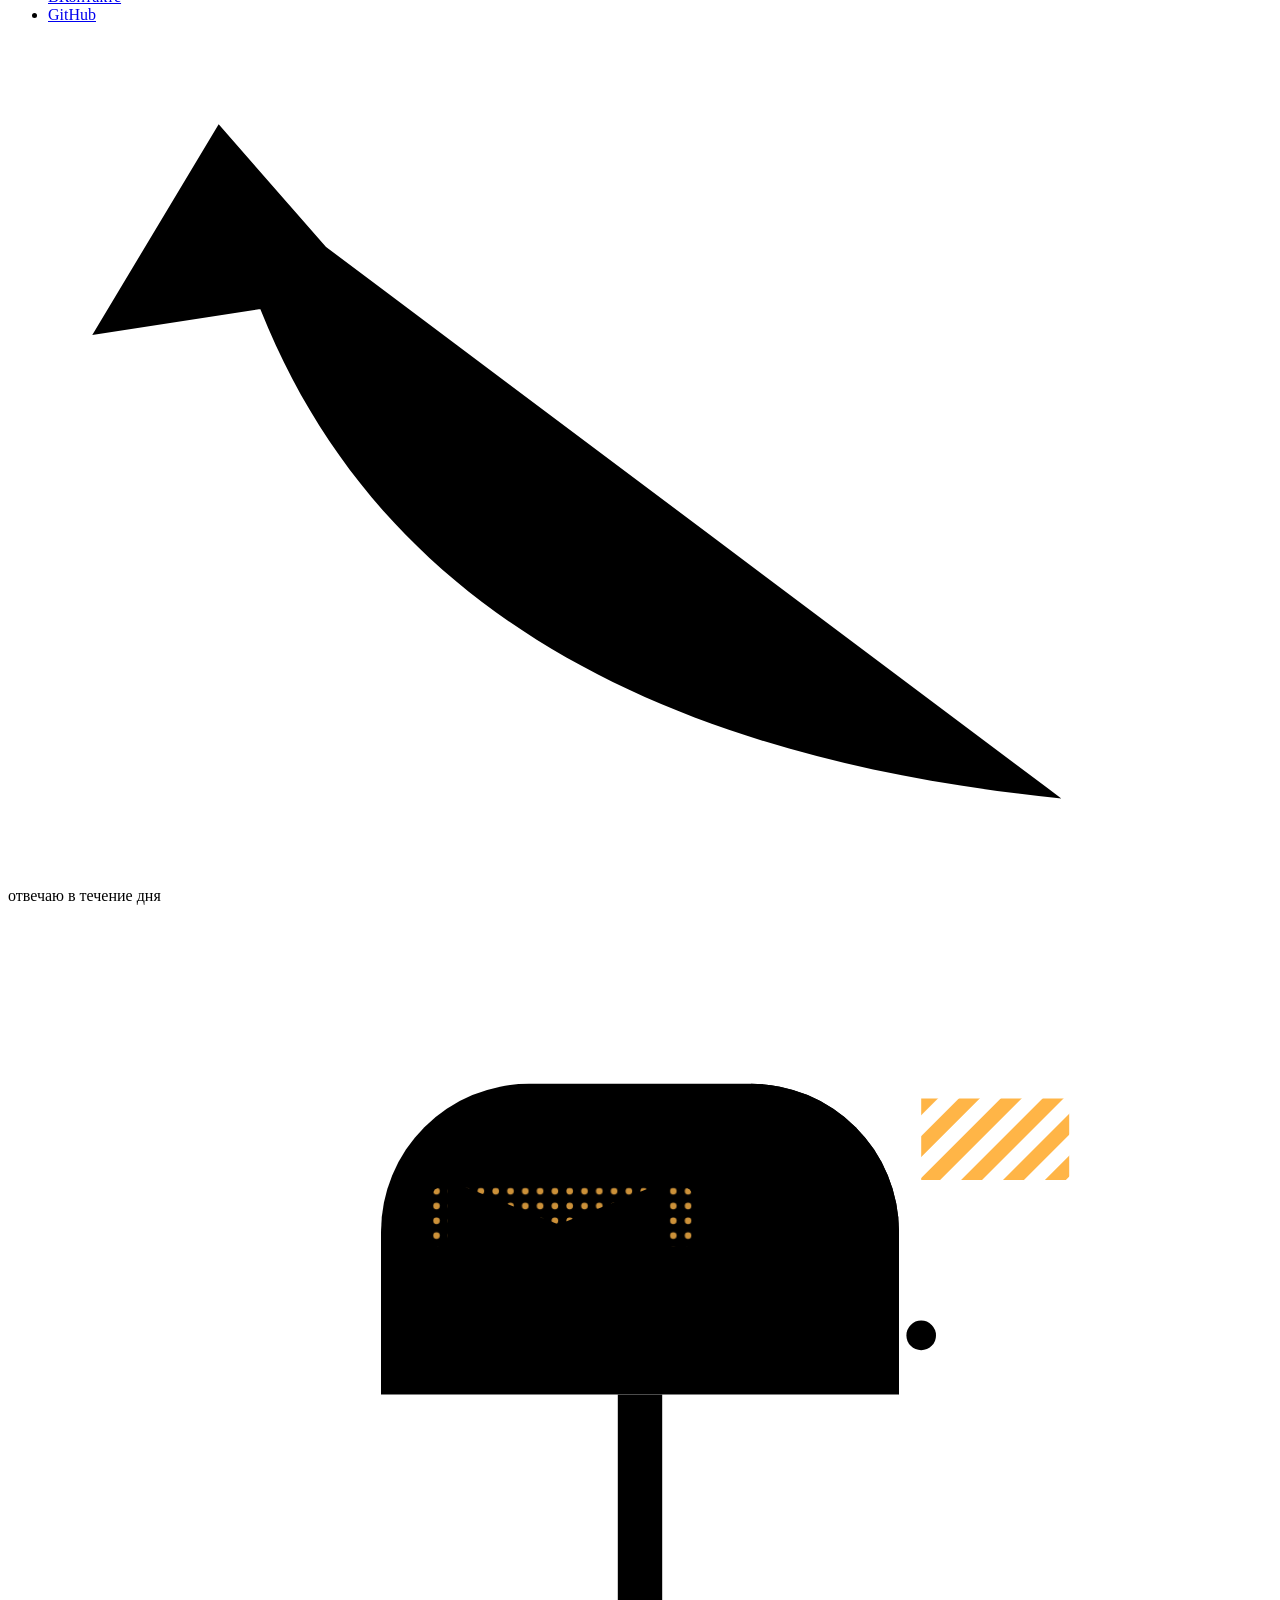
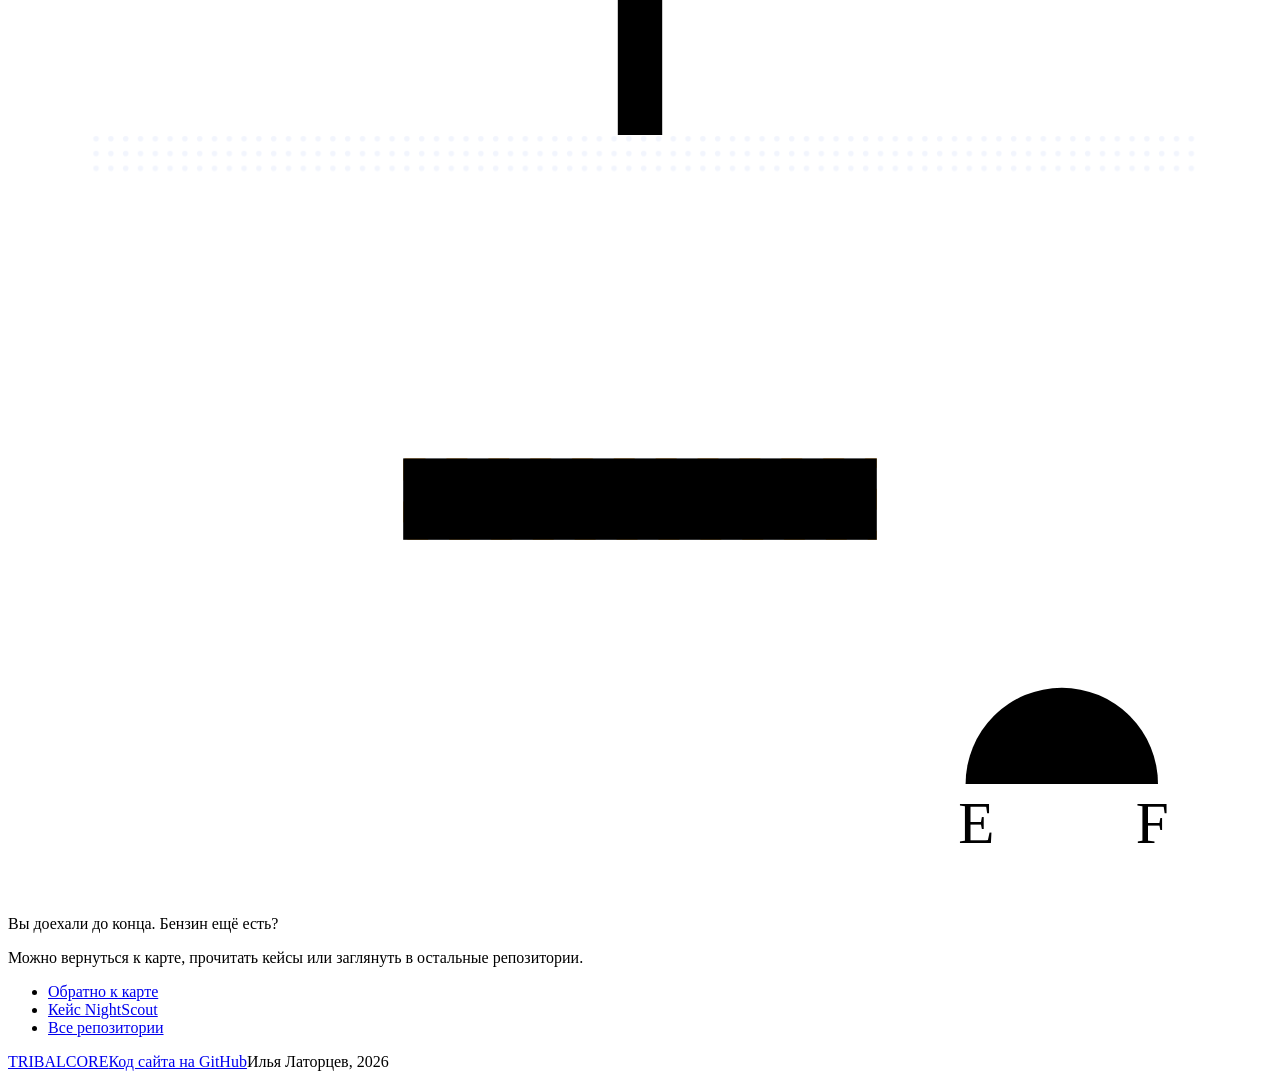
==== commit e4ec9c76: "Add «Для студий» block and a «Студиям» menu item Co-Authored-By: Claude Opus 5.5 <noreply@anthropic." ====
--- a/public/index.html
+++ b/public/index.html
@@ -44,7 +44,7 @@
     <div class="shell top-inner">
       <a class="brand" href="/" aria-label="TRIBALCORE, главная" translate="no"><i class="mark" aria-hidden="true"></i>TRIBALCORE</a>
       <nav aria-label="Разделы сайта">
-        <a href="#projects">Проекты</a><a href="#principles">Как я работаю</a><a href="#stack">Технологии</a><a href="#contact">Контакты</a>
+        <a href="#projects">Проекты</a><a href="#principles">Как я работаю</a><a class="nav-wide" href="#stack">Технологии</a><a href="#studios">Студиям</a><a href="#contact">Контакты</a>
       </nav>
       <a class="btn btn-small" href="#contact">Написать</a>
     </div>
@@ -231,6 +231,45 @@
           <div><h3>Интерфейсы</h3><ul class="tags"><li>React</li><li>TypeScript</li><li>Vite</li><li>Socket.IO</li><li>Tauri</li></ul></div>
           <div><h3>Тестирование и сборка</h3><ul class="tags"><li>pytest</li><li>Playwright</li><li>Docker</li><li>GitHub Actions</li></ul></div>
         </div>
+      </div>
+    </section>
+
+    <div class="hatch" aria-hidden="true"></div>
+
+    <section class="section" id="studios" aria-labelledby="studios-title">
+      <div class="shell">
+        <h2 id="studios-title">Для студий</h2>
+        <p class="section-lead">Могу взять часть вашего проекта: отдельную функцию, интеграцию или покрытие тестами. Работаю в вашем репозитории и по вашим правилам, код сдаю с тестами и описанием.</p>
+        <div class="offers">
+          <article class="c-nightscout">
+            <h3>AI-автоматизация</h3>
+            <p>Встроить LLM в рабочий процесс: разбор и сортировка данных, расшифровка встреч, черновики документов. Спорные решения остаются за человеком.</p>
+            <p class="offer-proof">Пример: <a class="text-link" href="/projects/nightscout">NightScout</a>, <a class="text-link" href="/projects/meeting-to-spec">Meeting to Spec</a></p>
+          </article>
+          <article class="c-trader">
+            <h3>Боты и интеграции</h3>
+            <p>Telegram-боты, связка сервисов через API, загрузка и проверка данных, регулярные отчёты и уведомления.</p>
+            <p class="offer-proof">Пример: <a class="text-link" href="/projects/ai-trader">AI Trader</a></p>
+          </article>
+          <article class="c-quizroom">
+            <h3>Веб и realtime</h3>
+            <p>Веб-приложения и внутренние панели: обновления в реальном времени через WebSocket, вход и роли пользователей.</p>
+            <p class="offer-proof">Пример: <a class="text-link" href="/projects/quizroom">QuizRoom</a></p>
+          </article>
+          <article class="c-debugych">
+            <h3>Тесты и проверка</h3>
+            <p>Покрыть код тестами, собрать браузерные сценарии на Playwright, настроить CI, найти и исправить ошибки.</p>
+            <p class="offer-proof">Пример: <a class="text-link" href="/projects/debugych">Дебагыч</a></p>
+          </article>
+        </div>
+        <h3 class="steps-title">Как начать</h3>
+        <ol class="studio-steps">
+          <li>Вы описываете задачу в Telegram или на почту.</li>
+          <li>В течение дня отвечаю: что понял, какие есть вопросы и как буду делать.</li>
+          <li>Начинаем с небольшой задачи, чтобы вы оценили код до больших договорённостей.</li>
+          <li>Сдаю через pull request: код, тесты и короткое описание.</li>
+        </ol>
+        <p class="studio-cta"><a class="btn btn-amber" href="#contact">Обсудить задачу</a></p>
       </div>
     </section>
 
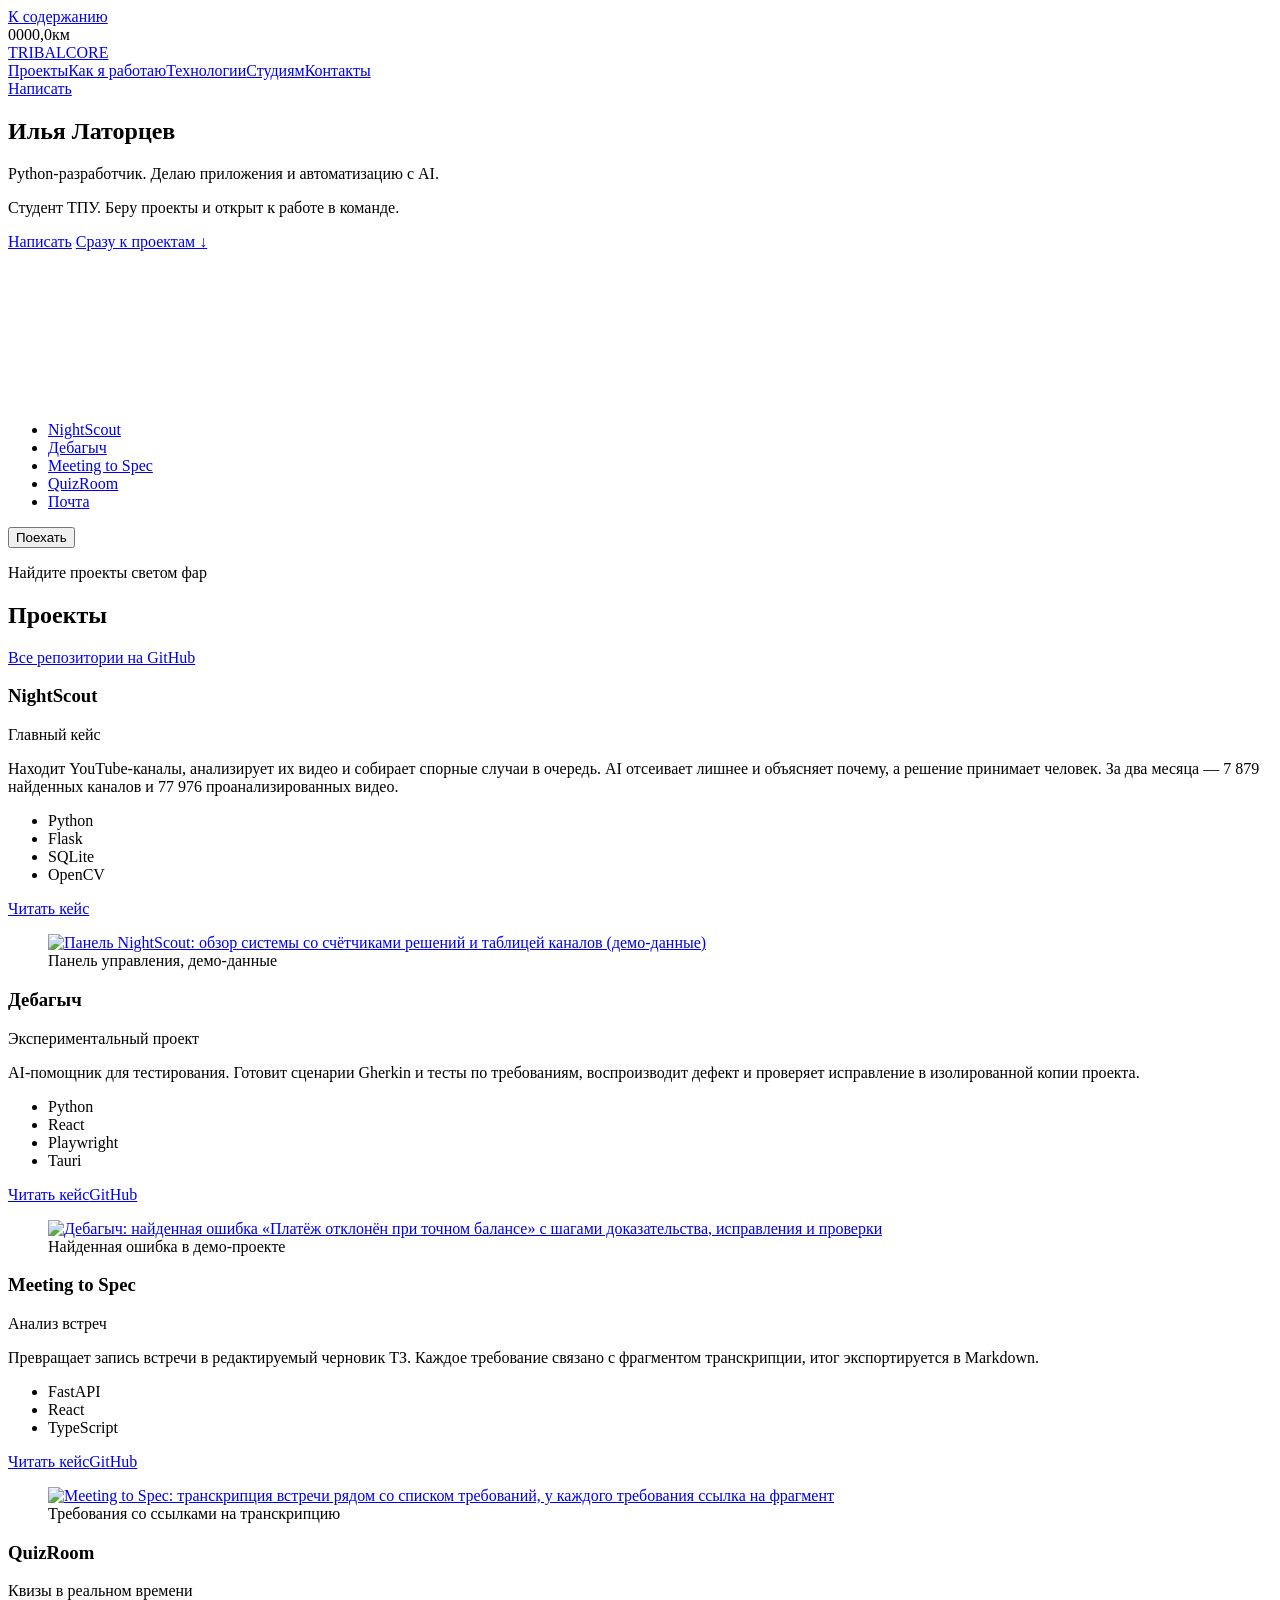
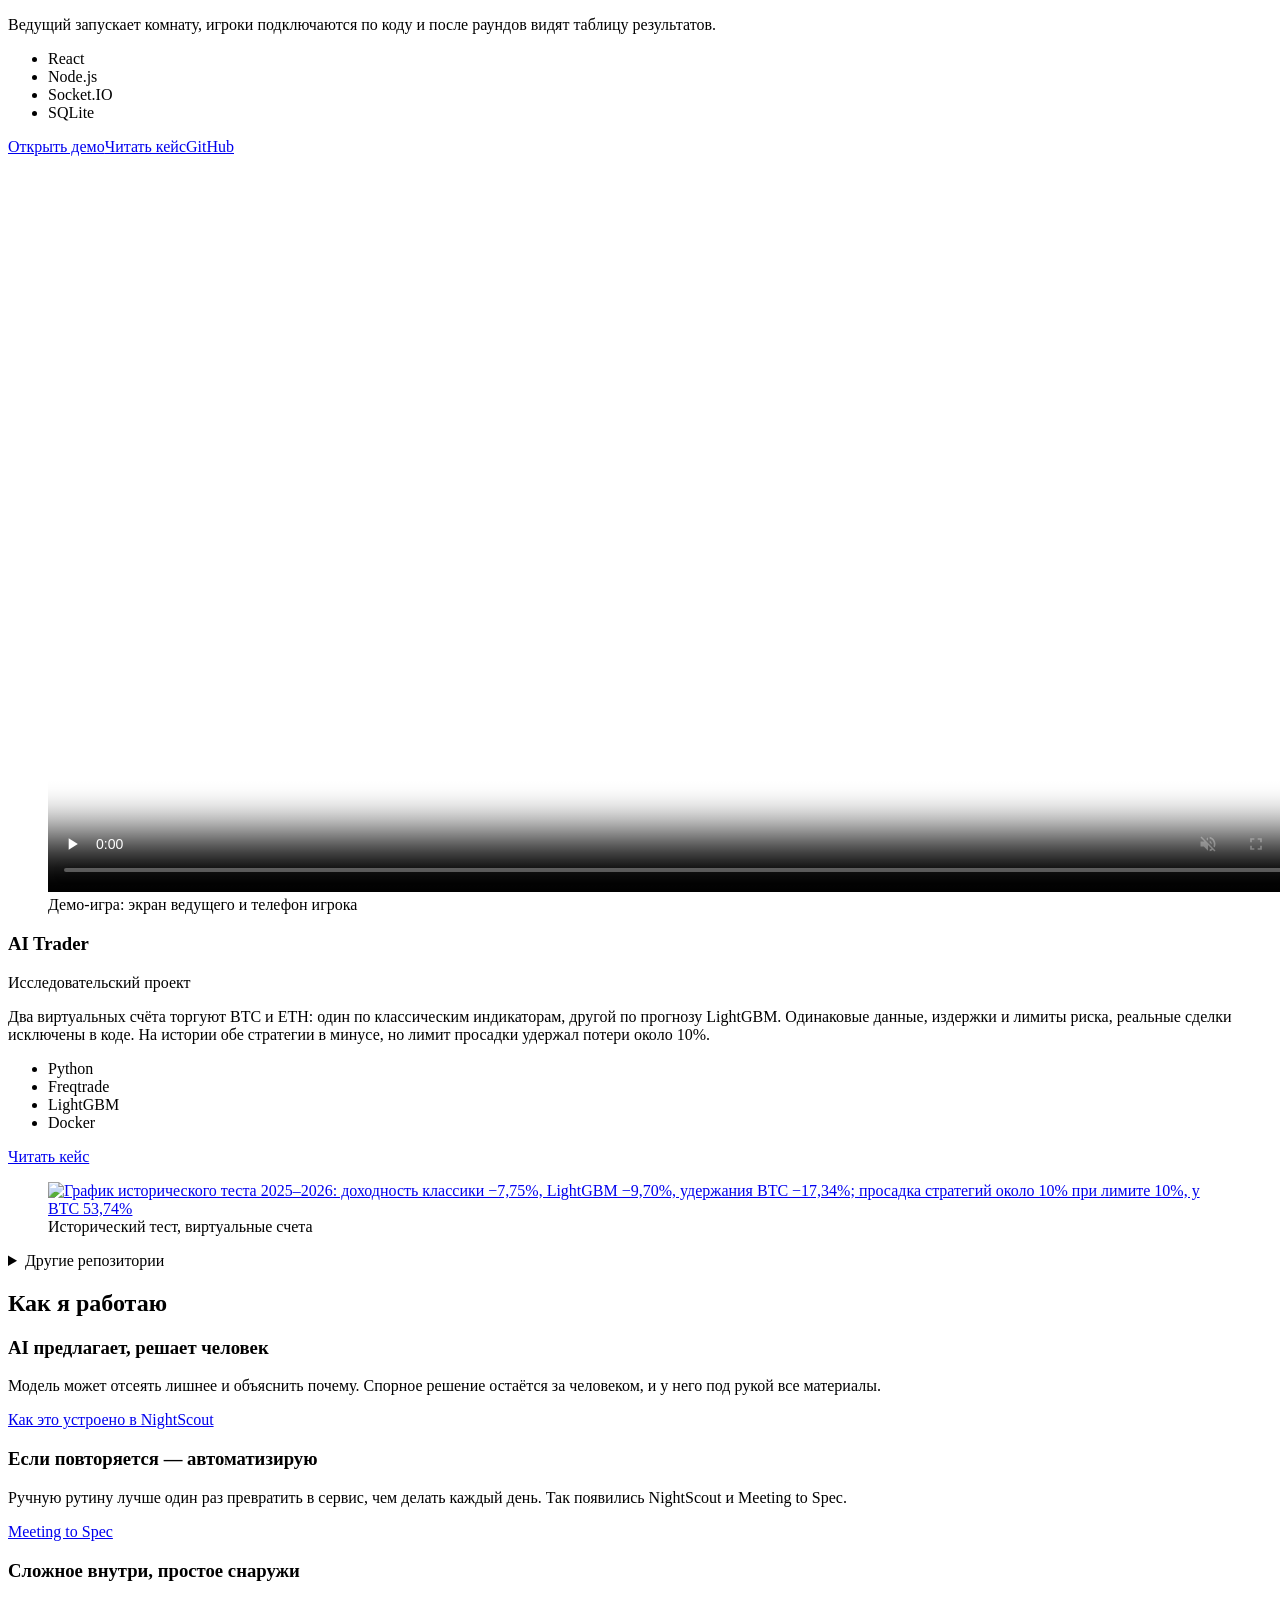
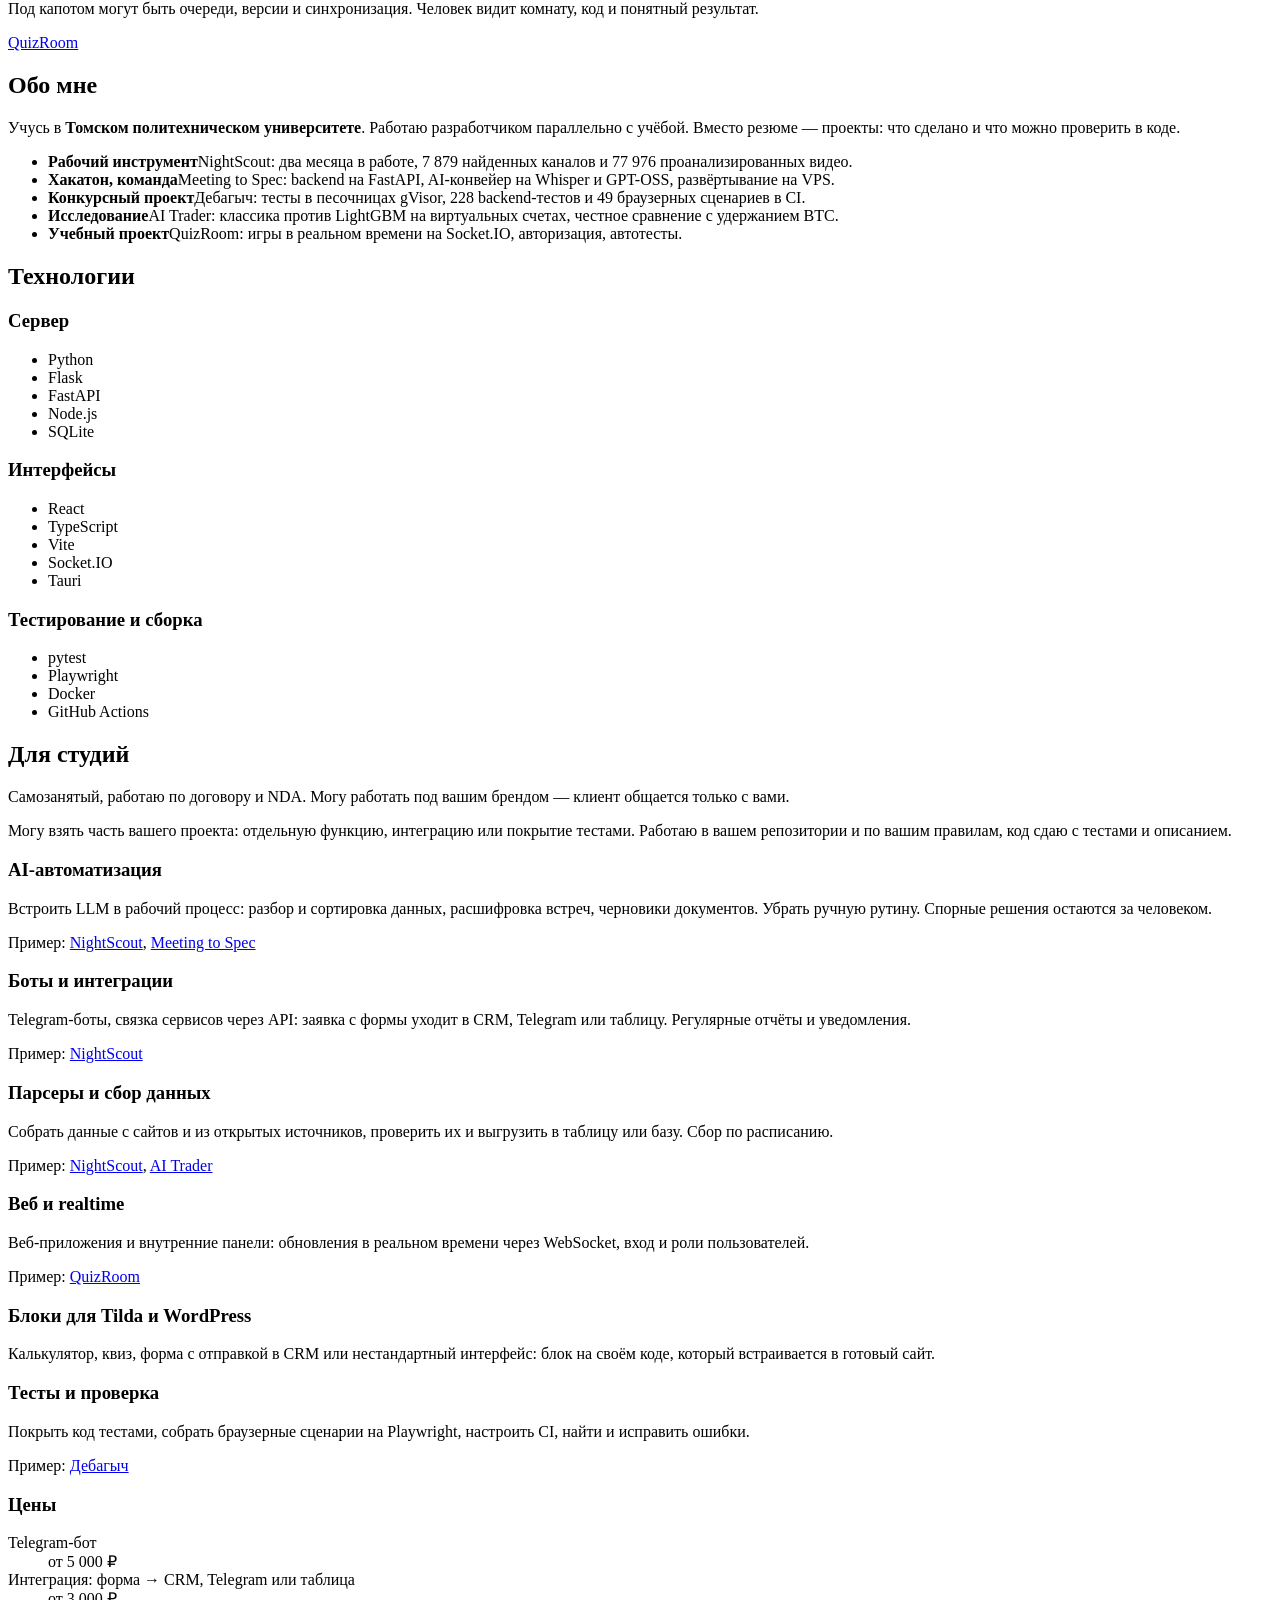
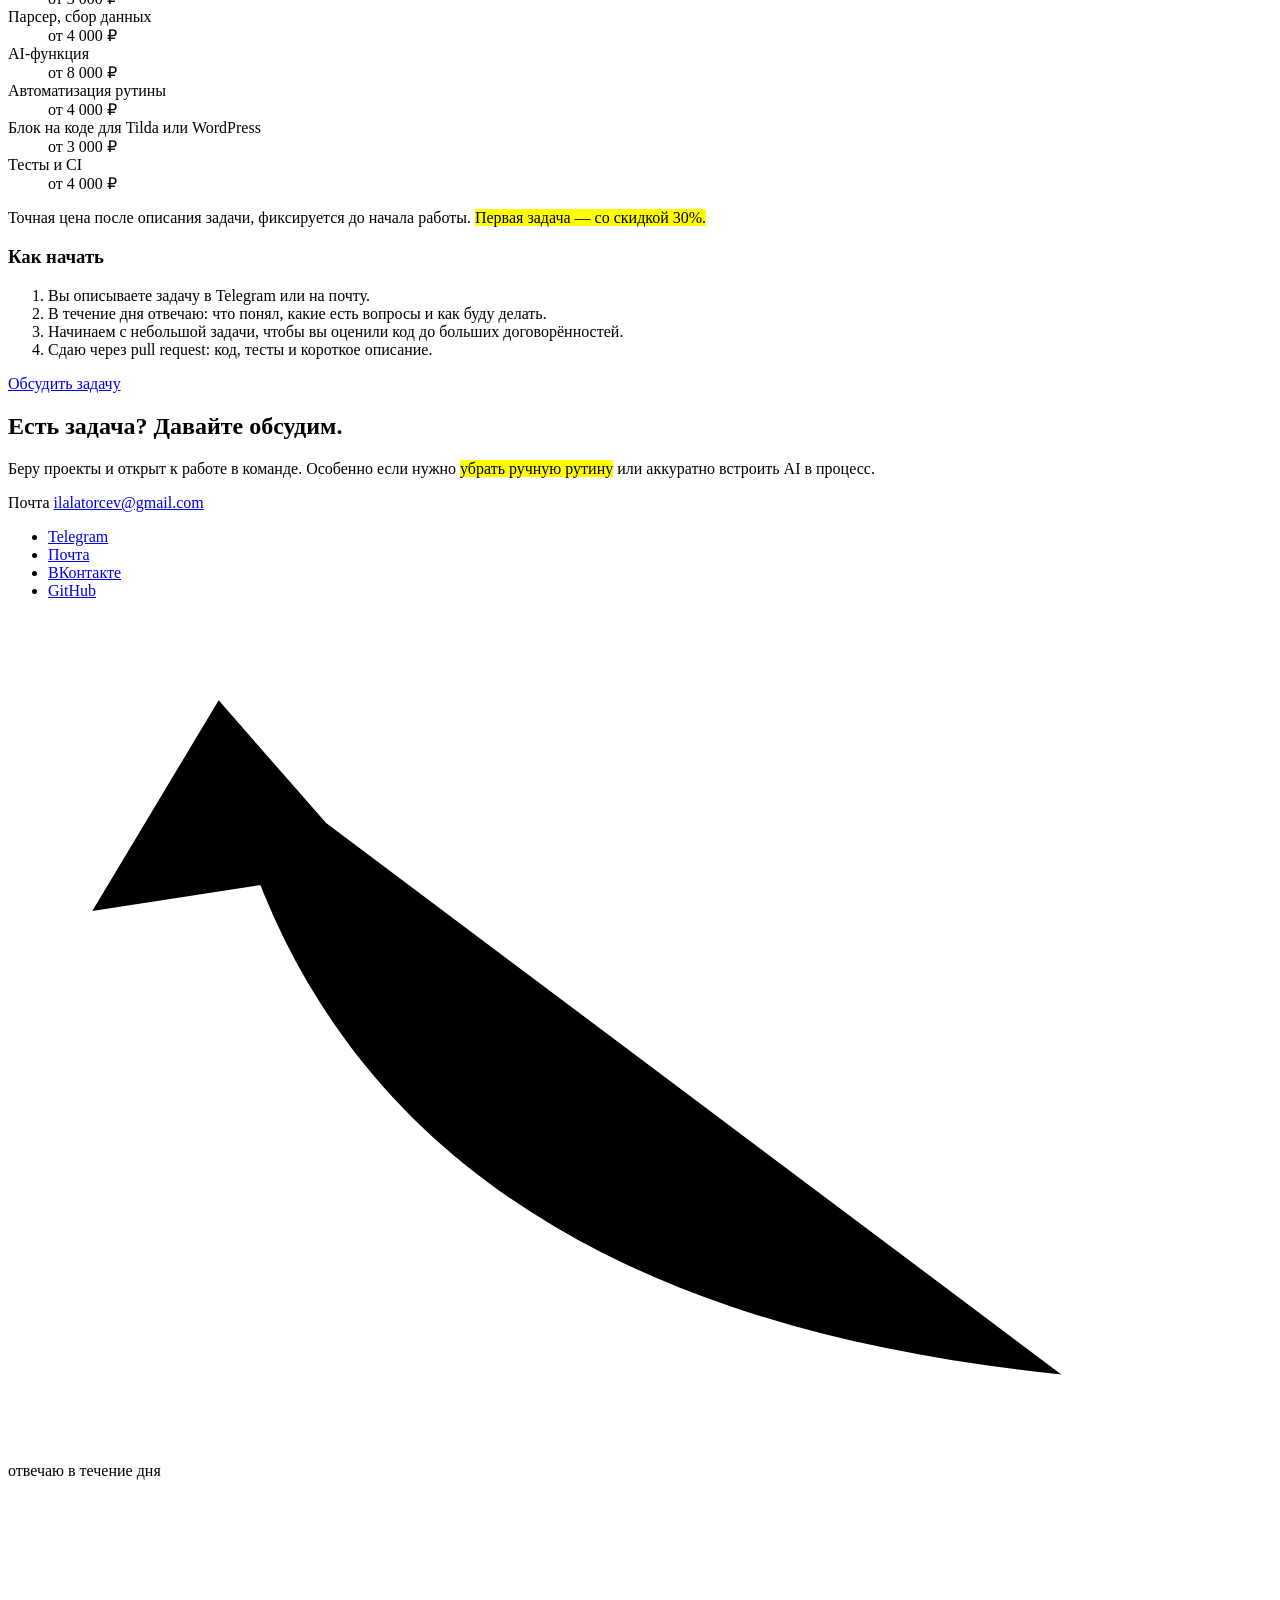
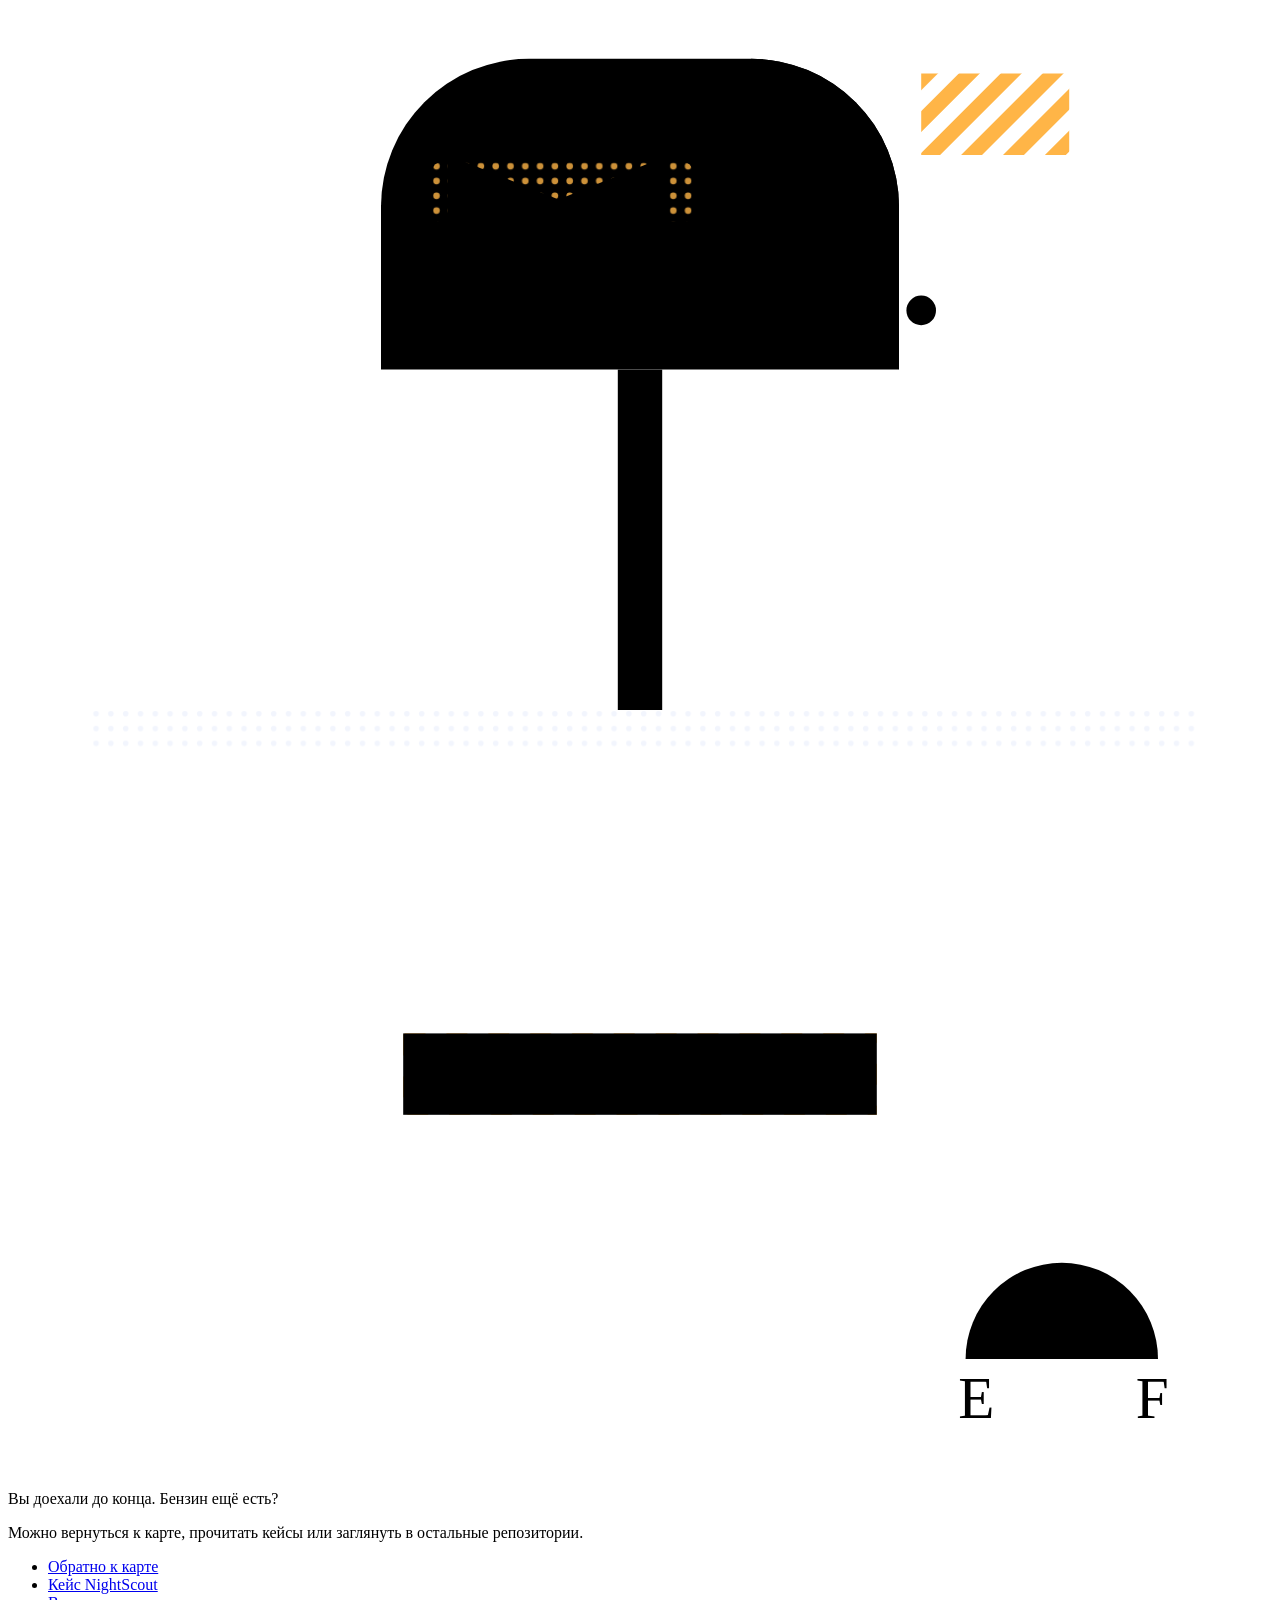
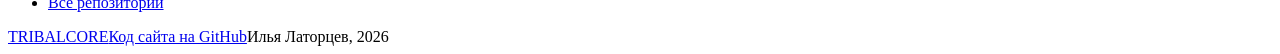
==== commit 54d4bf98: "Studio prices and terms, updated texts, live QuizRoom demo - «Для студий»: self-employed/NDA/white-l" ====
--- a/public/index.html
+++ b/public/index.html
@@ -79,7 +79,7 @@
         <div class="scene-card" id="scene-card" hidden>
           <p class="card-title"><span class="card-dot" aria-hidden="true"></span><strong></strong></p>
           <p class="card-desc"></p>
-          <a class="card-link text-link" href="#">Открыть</a>
+          <a class="card-link text-link" href="#projects">Открыть</a>
         </div>
         <div class="scene-hint">
           <button class="btn btn-small" type="button" id="drive">Поехать</button>
@@ -146,7 +146,7 @@
             <p class="project-kind">Квизы в реальном времени</p>
             <p>Ведущий запускает комнату, игроки подключаются по коду и после раундов видят таблицу результатов.</p>
             <ul class="tags" aria-label="Технологии"><li>React</li><li>Node.js</li><li>Socket.IO</li><li>SQLite</li></ul>
-            <p class="project-links"><a class="text-link" href="/projects/quizroom">Читать кейс</a><a class="text-link" href="https://github.com/tribalsm/quizroom">GitHub</a></p>
+            <p class="project-links"><a class="btn btn-small btn-amber" href="https://demo.tribalcore.bond">Открыть демо</a><a class="text-link" href="/projects/quizroom">Читать кейс</a><a class="text-link" href="https://github.com/tribalsm/quizroom">GitHub</a></p>
           </div>
           <figure class="project-art shot">
             <div class="shot-frame"><video class="demo-video" src="/assets/quizroom-demo.mp4" poster="/assets/quizroom-demo-poster.webp" width="1280" height="720" muted loop playsinline preload="none" controls aria-label="Запись демо-игры QuizRoom: экран ведущего и телефон игрока"></video></div>
@@ -209,7 +209,7 @@
       <div class="shell about">
         <h2 id="about-title">Обо мне</h2>
         <div class="about-text">
-          <p>Учусь в <strong>Томском политехническом университете</strong>. Коммерческого опыта пока нет, поэтому вместо резюме здесь проекты: что сделано и что можно проверить в коде.</p>
+          <p>Учусь в <strong>Томском политехническом университете</strong>. Работаю разработчиком параллельно с учёбой. Вместо резюме — проекты: что сделано и что можно проверить в коде.</p>
           <ul class="about-list">
             <li class="c-nightscout"><b>Рабочий инструмент</b><span>NightScout: два месяца в работе, 7&nbsp;879 найденных каналов и 77&nbsp;976 проанализированных видео.</span></li>
             <li class="c-meeting"><b>Хакатон, команда</b><span>Meeting to Spec: backend на FastAPI, AI-конвейер на Whisper и GPT-OSS, развёртывание на VPS.</span></li>
@@ -239,29 +239,50 @@
     <section class="section" id="studios" aria-labelledby="studios-title">
       <div class="shell">
         <h2 id="studios-title">Для студий</h2>
+        <p class="studio-sub">Самозанятый, работаю по договору и NDA. Могу работать под вашим брендом — клиент общается только с вами.</p>
         <p class="section-lead">Могу взять часть вашего проекта: отдельную функцию, интеграцию или покрытие тестами. Работаю в вашем репозитории и по вашим правилам, код сдаю с тестами и описанием.</p>
         <div class="offers">
+          <article class="c-meeting">
+            <h3>AI-автоматизация</h3>
+            <p>Встроить LLM в рабочий процесс: разбор и сортировка данных, расшифровка встреч, черновики документов. Убрать ручную рутину. Спорные решения остаются за человеком.</p>
+            <p class="offer-proof">Пример: <a class="text-link" href="/projects/nightscout">NightScout</a>, <a class="text-link" href="/projects/meeting-to-spec">Meeting to Spec</a></p>
+          </article>
           <article class="c-nightscout">
-            <h3>AI-автоматизация</h3>
-            <p>Встроить LLM в рабочий процесс: разбор и сортировка данных, расшифровка встреч, черновики документов. Спорные решения остаются за человеком.</p>
-            <p class="offer-proof">Пример: <a class="text-link" href="/projects/nightscout">NightScout</a>, <a class="text-link" href="/projects/meeting-to-spec">Meeting to Spec</a></p>
+            <h3>Боты и интеграции</h3>
+            <p>Telegram-боты, связка сервисов через API: заявка с формы уходит в CRM, Telegram или таблицу. Регулярные отчёты и уведомления.</p>
+            <p class="offer-proof">Пример: <a class="text-link" href="/projects/nightscout">NightScout</a></p>
           </article>
           <article class="c-trader">
-            <h3>Боты и интеграции</h3>
-            <p>Telegram-боты, связка сервисов через API, загрузка и проверка данных, регулярные отчёты и уведомления.</p>
-            <p class="offer-proof">Пример: <a class="text-link" href="/projects/ai-trader">AI Trader</a></p>
+            <h3>Парсеры и сбор данных</h3>
+            <p>Собрать данные с сайтов и из открытых источников, проверить их и выгрузить в таблицу или базу. Сбор по расписанию.</p>
+            <p class="offer-proof">Пример: <a class="text-link" href="/projects/nightscout">NightScout</a>, <a class="text-link" href="/projects/ai-trader">AI Trader</a></p>
           </article>
           <article class="c-quizroom">
             <h3>Веб и realtime</h3>
             <p>Веб-приложения и внутренние панели: обновления в реальном времени через WebSocket, вход и роли пользователей.</p>
             <p class="offer-proof">Пример: <a class="text-link" href="/projects/quizroom">QuizRoom</a></p>
           </article>
+          <article class="c-blocks">
+            <h3>Блоки для Tilda и WordPress</h3>
+            <p>Калькулятор, квиз, форма с отправкой в CRM или нестандартный интерфейс: блок на своём коде, который встраивается в готовый сайт.</p>
+          </article>
           <article class="c-debugych">
             <h3>Тесты и проверка</h3>
             <p>Покрыть код тестами, собрать браузерные сценарии на Playwright, настроить CI, найти и исправить ошибки.</p>
             <p class="offer-proof">Пример: <a class="text-link" href="/projects/debugych">Дебагыч</a></p>
           </article>
         </div>
+        <h3 class="steps-title" id="prices-title">Цены</h3>
+        <dl class="price-list" aria-labelledby="prices-title">
+          <div><dt>Telegram-бот</dt><dd>от 5&nbsp;000&nbsp;₽</dd></div>
+          <div><dt>Интеграция: форма → CRM, Telegram или таблица</dt><dd>от 3&nbsp;000&nbsp;₽</dd></div>
+          <div><dt>Парсер, сбор данных</dt><dd>от 4&nbsp;000&nbsp;₽</dd></div>
+          <div><dt>AI-функция</dt><dd>от 8&nbsp;000&nbsp;₽</dd></div>
+          <div><dt>Автоматизация рутины</dt><dd>от 4&nbsp;000&nbsp;₽</dd></div>
+          <div><dt>Блок на коде для Tilda или WordPress</dt><dd>от 3&nbsp;000&nbsp;₽</dd></div>
+          <div><dt>Тесты и CI</dt><dd>от 4&nbsp;000&nbsp;₽</dd></div>
+        </dl>
+        <p class="price-note">Точная цена после описания задачи, фиксируется до начала работы. <mark>Первая задача — со скидкой 30%.</mark></p>
         <h3 class="steps-title">Как начать</h3>
         <ol class="studio-steps">
           <li>Вы описываете задачу в Telegram или на почту.</li>
